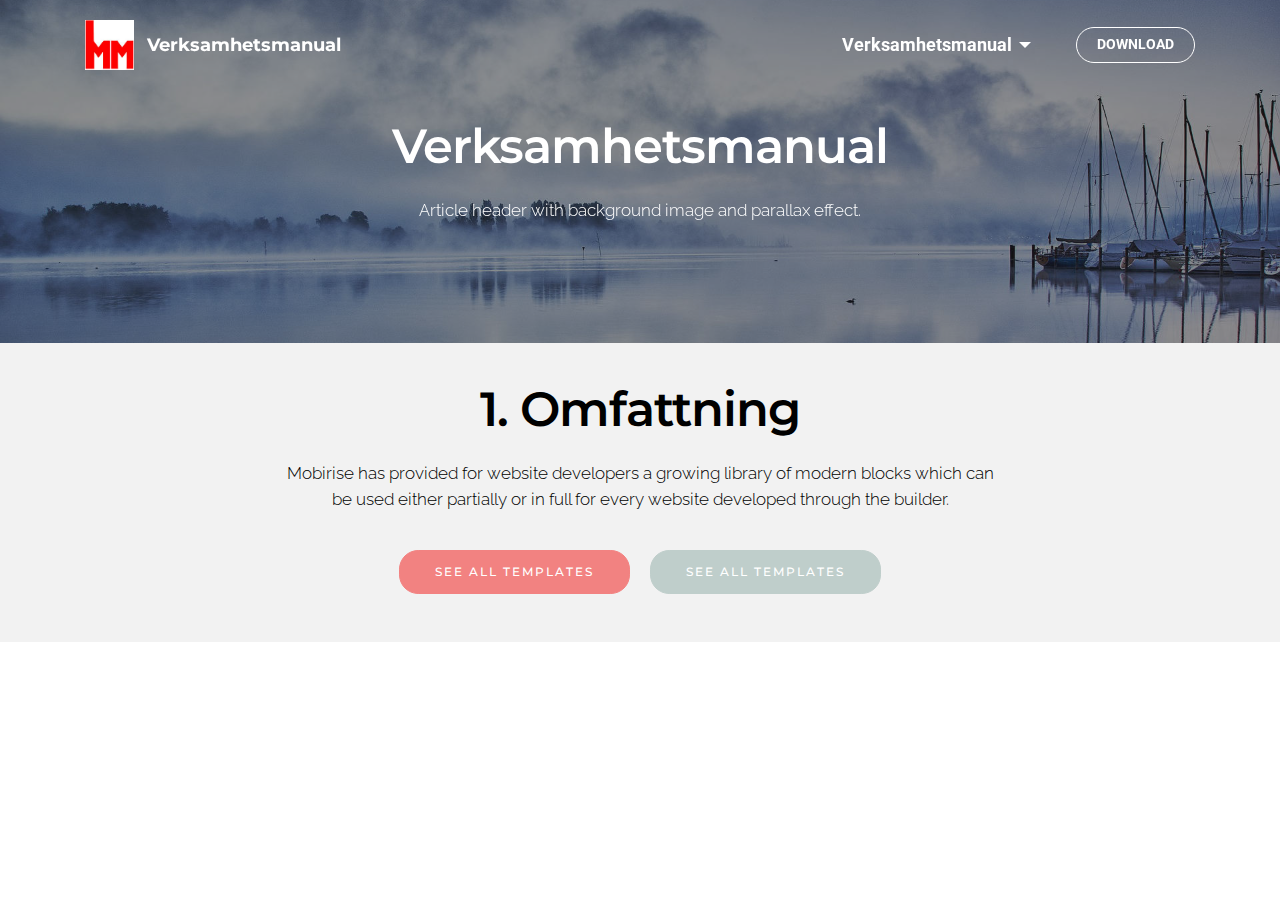
==== 1.Omfattning.html @ 11676e43 "create github pages" ====
<!DOCTYPE html>
<html >
<head>
  <!-- Site made with Mobirise Website Builder v4.8.2, https://mobirise.com -->
  <meta charset="UTF-8">
  <meta http-equiv="X-UA-Compatible" content="IE=edge">
  <meta name="generator" content="Mobirise v4.8.2, mobirise.com">
  <meta name="viewport" content="width=device-width, initial-scale=1, minimum-scale=1">
  <link rel="shortcut icon" href="assets/images/mmloga-redigerad-utan-text-125x128.jpg" type="image/x-icon">
  <meta name="description" content="">
  <title>1. Omfattning</title>
  <link rel="stylesheet" href="https://fonts.googleapis.com/css?family=Montserrat:400,700">
  <link rel="stylesheet" href="https://fonts.googleapis.com/css?family=Raleway:100,100i,200,200i,300,300i,400,400i,500,500i,600,600i,700,700i,800,800i,900,900i">
  <link rel="stylesheet" href="https://fonts.googleapis.com/css?family=Lora:400,700,400italic,700italic&subset=latin">
  <link rel="stylesheet" href="assets/tether/tether.min.css">
  <link rel="stylesheet" href="assets/bootstrap/css/bootstrap.min.css">
  <link rel="stylesheet" href="assets/dropdown/css/style.css">
  <link rel="stylesheet" href="assets/animate.css/animate.min.css">
  <link rel="stylesheet" href="assets/theme/css/style.css">
  <link rel="stylesheet" href="assets/mobirise/css/mbr-additional.css" type="text/css">
  
  
  
</head>
<body>
  <section id="menu-y" data-rv-view="38">

    <nav class="navbar navbar-dropdown transparent navbar-fixed-top bg-color">
        <div class="container">

            <div class="mbr-table">
                <div class="mbr-table-cell">

                    <div class="navbar-brand">
                        <a href="https://mobirise.com" class="navbar-logo"><img src="assets/images/mmloga-redigerad-utan-text-125x128.jpg" alt="Mobirise"></a>
                        <a class="navbar-caption" href="https://mobirise.com">Verksamhetsmanual</a>
                    </div>

                </div>
                <div class="mbr-table-cell">

                    <button class="navbar-toggler pull-xs-right hidden-md-up" type="button" data-toggle="collapse" data-target="#exCollapsingNavbar">
                        <div class="hamburger-icon"></div>
                    </button>

                    <ul class="nav-dropdown collapse pull-xs-right nav navbar-nav navbar-toggleable-sm" id="exCollapsingNavbar"><li class="nav-item dropdown open"><a class="nav-link link dropdown-toggle" href="https://mobirise.com/" data-toggle="dropdown-submenu" aria-expanded="true">Verksamhetsmanual</a><div class="dropdown-menu"><a class="dropdown-item" href="1.Omfattning.html" aria-expanded="false">1. Omfattning</a><a class="dropdown-item" href="2.Normativa.html" aria-expanded="false">2. Normativa hänvisningar</a><a class="dropdown-item" href="3.termer.html" aria-expanded="false">3. Termer och definationer</a><a class="dropdown-item" href="4.Allmana krav.html" aria-expanded="false">4. Allmäna krav</a><a class="dropdown-item" href="https://mobirise.com/" aria-expanded="false">5.</a></div></li><li class="nav-item nav-btn"><a class="nav-link btn btn-white btn-white-outline" href="4.Allmana krav.html">DOWNLOAD</a></li></ul>
                    <button hidden="" class="navbar-toggler navbar-close" type="button" data-toggle="collapse" data-target="#exCollapsingNavbar">
                        <div class="close-icon"></div>
                    </button>

                </div>
            </div>

        </div>
    </nav>

</section>

<section class="engine"><a href="https://mobiri.se/n">simple site templates</a></section><section class="mbr-section article mbr-parallax-background mbr-after-navbar" id="msg-box8-z" data-rv-view="40" style="background-image: url(assets/images/mbr-1920x1279.jpg); padding-top: 120px; padding-bottom: 120px;">

    <div class="mbr-overlay" style="opacity: 0.5; background-color: rgb(34, 34, 34);">
    </div>
    <div class="container">
        <div class="row">
            <div class="col-md-8 col-md-offset-2 text-xs-center">
                <h3 class="mbr-section-title display-2">Verksamhetsmanual</h3>
                <div class="lead"><p>Article header with background image and parallax effect.</p></div>
                
            </div>
        </div>
    </div>

</section>

<section class="mbr-section article" id="msg-box3-10" data-rv-view="43" style="background-color: rgb(242, 242, 242); padding-top: 40px; padding-bottom: 40px;">

    
    <div class="container">
        <div class="row">
            <div class="col-md-8 col-md-offset-2 text-xs-center">
                <h3 class="mbr-section-title display-2">1. Omfattning</h3>
                <div class="lead"><p>Mobirise has provided for website developers a growing library of modern blocks which can be used either partially or in full for every website developed through the builder.</p></div>
                <div><a class="btn btn-danger" href="H:\Våra dokument\Kvalitet\NYA Kvalitetsmanualen\Verksamhetsmanual\Orginalfiler\Internkalibreringar\Kalibrergaser">SEE ALL TEMPLATES</a> <a class="btn btn-secondary" href="https://mobirise.com">SEE ALL TEMPLATES</a></div>
            </div>
        </div>
    </div>

</section>


  <script src="assets/web/assets/jquery/jquery.min.js"></script>
  <script src="assets/tether/tether.min.js"></script>
  <script src="assets/bootstrap/js/bootstrap.min.js"></script>
  <script src="assets/jarallax/jarallax.js"></script>
  <script src="assets/smooth-scroll/smooth-scroll.js"></script>
  <script src="assets/dropdown/js/script.min.js"></script>
  <script src="assets/touch-swipe/jquery.touch-swipe.min.js"></script>
  <script src="assets/viewport-checker/jquery.viewportchecker.js"></script>
  <script src="assets/theme/js/script.js"></script>
  
  
  <input name="animation" type="hidden">
  </body>
</html>
---- assets/dropdown/css/style.css ----
.navbar-dropdown {
  left: 0;
  padding: 0;
  position: absolute;
  right: 0;
  top: 0;
  transition: all 0.45s ease;
  z-index: 1030; }
  .navbar-dropdown .navbar-brand {
    float: none;
    font-size: 0;
    padding: 1.25rem 0;
    position: relative;
    transition: padding 0.25s ease;
    white-space: nowrap; }
    .navbar-dropdown .navbar-brand::before {
      content: "";
      display: inline-block;
      height: 100%;
      vertical-align: middle; }
  .navbar-dropdown .navbar-logo,
  .navbar-dropdown .navbar-caption {
    display: inline-block;
    vertical-align: middle; }
  .navbar-dropdown .navbar-logo {
    margin-right: 0.8rem;
    transition: margin 0.3s ease-in-out; }
    .navbar-dropdown .navbar-logo img {
      height: 3.125rem;
      transition: all 0.3s ease-in-out; }
  .navbar-dropdown .mbr-table-cell {
    height: 5.625rem; }
  .navbar-dropdown .navbar-caption {
    font-family: "Montserrat";
    font-size: 1rem;
    font-weight: 700;
    white-space: normal; }
    .navbar-dropdown .navbar-caption, .navbar-dropdown .navbar-caption:hover {
      color: inherit;
      text-decoration: none; }
  .navbar-dropdown.navbar-fixed-top {
    position: fixed; }
  .navbar-dropdown.bg-color.transparent {
    background: none !important; }
  .navbar-dropdown.navbar-short .navbar-brand {
    padding: 0.625rem 0; }
  .navbar-dropdown.navbar-short .navbar-logo {
    margin-right: 0.5rem; }
    .navbar-dropdown.navbar-short .navbar-logo img {
      height: 2.375rem; }
  .navbar-dropdown.navbar-short .mbr-table-cell {
    height: 3.625rem; }
  .navbar-dropdown .navbar-close {
    left: 0.6875rem;
    position: fixed;
    top: 0.75rem;
    z-index: 1000; }
  .navbar-dropdown.opened {
    background: none !important; }
    .navbar-dropdown.opened .navbar-brand,
    .navbar-dropdown.opened .navbar-toggler {
      display: none; }
  .navbar-dropdown .hamburger-icon {
    content: "";
    width: 16px;
    -webkit-box-shadow: 0 -6px 0 1px,0 0 0 1px,0 6px 0 1px;
    -moz-box-shadow: 0 -6px 0 1px,0 0 0 1px,0 6px 0 1px;
    box-shadow: 0 -6px 0 1px,0 0 0 1px,0 6px 0 1px; }
  .navbar-dropdown .close-icon {
    position: relative;
    width: 21px;
    height: 21px;
    overflow: hidden; }
    .navbar-dropdown .close-icon::before, .navbar-dropdown .close-icon::after {
      content: '';
      position: absolute;
      height: 2px;
      width: 100%;
      top: 50%;
      left: 0;
      margin-top: -1px; }
    .navbar-dropdown .close-icon::before {
      transform: rotate(45deg);
      -ms-transform: rotate(45deg);
      -webkit-transform: rotate(45deg); }
    .navbar-dropdown .close-icon::after {
      transform: rotate(-45deg);
      -ms-transform: rotate(-45deg);
      -webkit-transform: rotate(-45deg); }

.dropdown-menu .dropdown-toggle[data-toggle="dropdown-submenu"]::after {
  border-bottom: 0.35em solid transparent;
  border-left: 0.35em solid;
  border-right: 0;
  border-top: 0.35em solid transparent;
  margin-left: 0.3rem; }

.dropdown-menu .dropdown-item:focus {
  outline: 0; }

.nav-dropdown {
  display: table !important;
  font-family: "Montserrat";
  font-size: 0.75rem;
  font-weight: 700;
  height: auto !important; }
  .nav-dropdown .nav-item {
    display: table-cell;
    float: none;
    vertical-align: middle; }
  .nav-dropdown .nav-btn {
    padding-left: 1rem; }
  .nav-dropdown .link {
    margin: 1.667em;
    padding: 0;
    transition: color .2s ease-in-out; }
    .nav-dropdown .link.dropdown-toggle {
      margin-right: 2.583em; }
      .nav-dropdown .link.dropdown-toggle::after {
        margin-left: .25rem;
        border-top: 0.35em solid;
        border-right: 0.35em solid transparent;
        border-left: 0.35em solid transparent;
        border-bottom: 0; }
      .nav-dropdown .link.dropdown-toggle::after {
        display: block;
        margin-top: -0.1667em;
        position: absolute;
        right: 1.3333em;
        top: 50%; }
      .nav-dropdown .link.dropdown-toggle[aria-expanded="true"] {
        margin: 0;
        padding: 1.667em 2.583em 1.667em 1.667em; }
  .nav-dropdown .link::after,
  .nav-dropdown .dropdown-item::after {
    color: inherit; }
  .nav-dropdown .btn {
    font-size: 0.75rem;
    font-weight: 700;
    letter-spacing: 0;
    margin-bottom: 0;
    padding-left: 1.25rem;
    padding-right: 1.25rem; }
  .nav-dropdown .dropdown-menu {
    border-radius: 0;
    border: 0;
    left: 0;
    margin: 0;
    padding-bottom: 1.25rem;
    padding-top: 1.25rem; }
  .nav-dropdown .dropdown-submenu {
    left: 100%;
    margin-left: 0.125rem;
    margin-top: -1.25rem;
    top: 0; }
  .nav-dropdown .dropdown-item {
    font-size: 0.8125rem;
    font-weight: 500;
    line-height: 2;
    padding: 0.3846em 4.615em 0.3846em 1.5385em;
    position: relative;
    transition: color .2s ease-in-out, background-color .2s ease-in-out; }
    .nav-dropdown .dropdown-item::after {
      margin-top: -0.3077em;
      position: absolute;
      right: 1.1538em;
      top: 50%; }
    .nav-dropdown .dropdown-item:focus, .nav-dropdown .dropdown-item:hover {
      background: none; }

@media (max-width: 767px) {
  .nav-dropdown.navbar-toggleable-sm {
    bottom: 0;
    display: none;
    left: 0;
    overflow-x: hidden;
    position: fixed;
    top: 0;
    transform: translateX(-100%);
    -ms-transform: translateX(-100%);
    -webkit-transform: translateX(-100%);
    width: 18.75rem;
    z-index: 999; } }
.nav-dropdown.navbar-toggleable-xl {
  bottom: 0;
  display: none;
  left: 0;
  overflow-x: hidden;
  position: fixed;
  top: 0;
  transform: translateX(-100%);
  -ms-transform: translateX(-100%);
  -webkit-transform: translateX(-100%);
  width: 18.75rem;
  z-index: 999; }

.nav-dropdown-sm {
  display: block !important;
  overflow-x: hidden;
  overflow: auto;
  padding-top: 3.875rem; }
  .nav-dropdown-sm::after {
    content: "";
    display: block;
    height: 3rem;
    width: 100%; }
  .nav-dropdown-sm.collapse.in ~ .navbar-close {
    display: block !important; }
  .nav-dropdown-sm.collapsing, .nav-dropdown-sm.collapse.in {
    transform: translateX(0);
    -ms-transform: translateX(0);
    -webkit-transform: translateX(0);
    transition: all 0.25s ease-out;
    -webkit-transition: all 0.25s ease-out; }
  .nav-dropdown-sm.collapsing[aria-expanded="false"] {
    transform: translateX(-100%);
    -ms-transform: translateX(-100%);
    -webkit-transform: translateX(-100%); }
  .nav-dropdown-sm .nav-item {
    display: block;
    margin-left: 0 !important;
    padding-left: 0; }
  .nav-dropdown-sm .link,
  .nav-dropdown-sm .dropdown-item {
    border-top: 1px dotted rgba(255, 255, 255, 0.1);
    font-size: 0.8125rem;
    line-height: 1.6;
    margin: 0 !important;
    padding: 0.875rem 2.4rem 0.875rem 1.5625rem !important;
    position: relative;
    white-space: normal; }
    .nav-dropdown-sm .link:focus, .nav-dropdown-sm .link:hover,
    .nav-dropdown-sm .dropdown-item:focus,
    .nav-dropdown-sm .dropdown-item:hover {
      background: rgba(0, 0, 0, 0.2) !important; }
  .nav-dropdown-sm .nav-btn {
    position: relative;
    padding: 1.5625rem 1.5625rem 0 1.5625rem; }
    .nav-dropdown-sm .nav-btn::before {
      border-top: 1px dotted rgba(255, 255, 255, 0.1);
      content: "";
      left: 0;
      position: absolute;
      top: 0;
      width: 100%; }
    .nav-dropdown-sm .nav-btn + .nav-btn {
      padding-top: 0.625rem; }
      .nav-dropdown-sm .nav-btn + .nav-btn::before {
        display: none; }
  .nav-dropdown-sm .btn {
    padding: 0.625rem 0; }
  .nav-dropdown-sm .dropdown-toggle::after {
    position: absolute;
    right: 1.25rem;
    top: 50%;
    margin-top: -0.154em; }
  .nav-dropdown-sm .dropdown-toggle[data-toggle="dropdown-submenu"]::after {
    margin-left: .25rem;
    border-top: 0.35em solid;
    border-right: 0.35em solid transparent;
    border-left: 0.35em solid transparent;
    border-bottom: 0; }
  .nav-dropdown-sm .dropdown-toggle[data-toggle="dropdown-submenu"][aria-expanded="true"]::after {
    border-top: 0;
    border-right: 0.35em solid transparent;
    border-left: 0.35em solid transparent;
    border-bottom: 0.35em solid; }
  .nav-dropdown-sm .dropdown-menu {
    margin: 0;
    padding: 0;
    position: relative;
    top: 0;
    left: 0;
    width: 100%;
    border: 0;
    float: none;
    border-radius: 0;
    background: none; }

.is-builder .nav-dropdown.collapsing {
  transition: none !important; }

/*# sourceMappingURL=style.css.map */
---- assets/theme/css/style.css ----
.engine {
	position: absolute;
	text-indent: -2400px;
	text-align: center;
	padding: 0;
	top: 0;
	left: -2400px;
}/*!
 * Default theme v2 (https://mobirise.com/)
 * Copyright 2016 Mobirise
 */
.container {
  position: relative; }

.btn {
  margin-bottom: 0.5rem; }
  .btn + .btn {
    margin-left: 1rem; }
  @media (max-width: 767px) {
    .btn {
      white-space: normal; }
      .btn + .btn {
        margin-left: 0; } }

.bg-primary {
  background-color: #c0a375 !important; }

.bg-success {
  background-color: #90a878 !important; }

.bg-info {
  background-color: #7e9b9f !important; }

.bg-warning {
  background-color: #f3c649 !important; }

.bg-danger {
  background-color: #f28281 !important; }

.bg-none {
  background: none !important; }

.btn {
  font-family: 'Montserrat', sans-serif;
  font-weight: 500;
  letter-spacing: 2px;
  padding: 0.75rem 2.1875rem;
  font-size: 0.75rem;
  line-height: 1.5;
  border-radius: 3px;
  -webkit-transition: all .3s ease-in-out;
  -moz-transition: all .3s ease-in-out;
  transition: all .3s ease-in-out; }

.btn-sm {
  padding: 0.625rem 2.1874rem;
  font-size: 0.9687rem;
  line-height: 1.5;
  border-radius: 3px;
  font-family: "Lora";
  font-style: italic;
  font-weight: 400;
  letter-spacing: 0px; }

.btn-lg {
  padding: 0.75rem 2.1874rem;
  font-size: 0.9687rem;
  line-height: 1.3333333333;
  border-radius: 3px; }

.btn-xlg {
  padding: 0.75rem 2.1874rem;
  font-size: 1.1875rem;
  line-height: 1.3333333333;
  border-radius: 3px; }

.btn-primary {
  background-color: #c0a375;
  border-color: #c0a375;
  box-shadow: none;
  color: #fff; }
  .btn-primary:hover {
    color: #fff;
    background-color: #a07e49;
    border-color: #a07e49;
    box-shadow: none; }
  .btn-primary:focus, .btn-primary.focus {
    color: #fff;
    background-color: #a07e49;
    border-color: #a07e49; }
  .btn-primary:active, .btn-primary.active {
    color: #fff;
    background-color: #a07e49;
    border-color: #a07e49;
    background-image: none;
    box-shadow: none; }
  .btn-primary.disabled, .btn-primary:disabled {
    color: #fff !important;
    background-color: #a07e49 !important;
    border-color: #a07e49 !important;
    opacity: 0.85; }

.btn-secondary {
  background-color: #bfcecb;
  border-color: #bfcecb;
  box-shadow: none;
  color: #fff; }
  .btn-secondary:hover {
    color: #fff;
    background-color: #94ada8;
    border-color: #94ada8;
    box-shadow: none; }
  .btn-secondary:focus, .btn-secondary.focus {
    color: #fff;
    background-color: #94ada8;
    border-color: #94ada8; }
  .btn-secondary:active, .btn-secondary.active {
    color: #fff;
    background-color: #94ada8;
    border-color: #94ada8;
    background-image: none;
    box-shadow: none; }
  .btn-secondary.disabled, .btn-secondary:disabled {
    color: #fff !important;
    background-color: #94ada8 !important;
    border-color: #94ada8 !important;
    opacity: 0.85; }

.btn-info {
  background-color: #7e9b9f;
  border-color: #7e9b9f;
  box-shadow: none;
  color: #fff; }
  .btn-info:hover {
    color: #fff;
    background-color: #597478;
    border-color: #597478;
    box-shadow: none; }
  .btn-info:focus, .btn-info.focus {
    color: #fff;
    background-color: #597478;
    border-color: #597478; }
  .btn-info:active, .btn-info.active {
    color: #fff;
    background-color: #597478;
    border-color: #597478;
    background-image: none;
    box-shadow: none; }
  .btn-info.disabled, .btn-info:disabled {
    color: #fff !important;
    background-color: #597478 !important;
    border-color: #597478 !important;
    opacity: 0.85; }

.btn-success {
  background-color: #90a878;
  border-color: #90a878;
  box-shadow: none;
  color: #fff; }
  .btn-success:hover {
    color: #fff;
    background-color: #6a8153;
    border-color: #6a8153;
    box-shadow: none; }
  .btn-success:focus, .btn-success.focus {
    color: #fff;
    background-color: #6a8153;
    border-color: #6a8153; }
  .btn-success:active, .btn-success.active {
    color: #fff;
    background-color: #6a8153;
    border-color: #6a8153;
    background-image: none;
    box-shadow: none; }
  .btn-success.disabled, .btn-success:disabled {
    color: #fff !important;
    background-color: #6a8153 !important;
    border-color: #6a8153 !important;
    opacity: 0.85; }

.btn-warning {
  background-color: #f3c649;
  border-color: #f3c649;
  box-shadow: none;
  color: #fff; }
  .btn-warning:hover {
    color: #fff;
    background-color: #e1a90f;
    border-color: #e1a90f;
    box-shadow: none; }
  .btn-warning:focus, .btn-warning.focus {
    color: #fff;
    background-color: #e1a90f;
    border-color: #e1a90f; }
  .btn-warning:active, .btn-warning.active {
    color: #fff;
    background-color: #e1a90f;
    border-color: #e1a90f;
    background-image: none;
    box-shadow: none; }
  .btn-warning.disabled, .btn-warning:disabled {
    color: #fff !important;
    background-color: #e1a90f !important;
    border-color: #e1a90f !important;
    opacity: 0.85; }

.btn-danger {
  background-color: #f28281;
  border-color: #f28281;
  box-shadow: none;
  color: #fff; }
  .btn-danger:hover {
    color: #fff;
    background-color: #eb3d3c;
    border-color: #eb3d3c;
    box-shadow: none; }
  .btn-danger:focus, .btn-danger.focus {
    color: #fff;
    background-color: #eb3d3c;
    border-color: #eb3d3c; }
  .btn-danger:active, .btn-danger.active {
    color: #fff;
    background-color: #eb3d3c;
    border-color: #eb3d3c;
    background-image: none;
    box-shadow: none; }
  .btn-danger.disabled, .btn-danger:disabled {
    color: #fff !important;
    background-color: #eb3d3c !important;
    border-color: #eb3d3c !important;
    opacity: 0.85; }

.btn-white {
  background-color: #fff;
  border-color: #fff;
  box-shadow: none;
  color: #535353; }
  .btn-white:hover {
    color: #fff;
    background-color: #d4d4d4;
    border-color: #d4d4d4;
    box-shadow: none; }
  .btn-white:focus, .btn-white.focus {
    color: #fff;
    background-color: #d4d4d4;
    border-color: #d4d4d4; }
  .btn-white:active, .btn-white.active {
    color: #fff;
    background-color: #d4d4d4;
    border-color: #d4d4d4;
    background-image: none;
    box-shadow: none; }
  .btn-white.disabled, .btn-white:disabled {
    color: #fff !important;
    background-color: #d4d4d4 !important;
    border-color: #d4d4d4 !important;
    opacity: 0.85; }

.btn-black {
  background-color: #535353;
  border-color: #535353;
  box-shadow: none;
  color: #fff; }
  .btn-black:hover {
    color: #fff;
    background-color: #2d2d2d;
    border-color: #2d2d2d;
    box-shadow: none; }
  .btn-black:focus, .btn-black.focus {
    color: #fff;
    background-color: #2d2d2d;
    border-color: #2d2d2d; }
  .btn-black:active, .btn-black.active {
    color: #fff;
    background-color: #2d2d2d;
    border-color: #2d2d2d;
    background-image: none;
    box-shadow: none; }
  .btn-black.disabled, .btn-black:disabled {
    color: #fff !important;
    background-color: #2d2d2d !important;
    border-color: #2d2d2d !important;
    opacity: 0.85; }

.btn-primary-outline {
  background: none;
  border-color: #8e7041;
  color: #8e7041; }
  .btn-primary-outline:focus, .btn-primary-outline.focus, .btn-primary-outline:active, .btn-primary-outline.active {
    color: #fff;
    background-color: #c0a375;
    border-color: #c0a375; }
  .btn-primary-outline:hover {
    color: #fff;
    background-color: #c0a375;
    border-color: #c0a375; }
  .btn-primary-outline.disabled, .btn-primary-outline:disabled {
    color: #fff !important;
    background-color: #c0a375 !important;
    border-color: #c0a375 !important;
    opacity: 0.85; }

.btn-secondary-outline {
  background: none;
  border-color: #85a29c;
  color: #85a29c; }
  .btn-secondary-outline:focus, .btn-secondary-outline.focus, .btn-secondary-outline:active, .btn-secondary-outline.active {
    color: #fff;
    background-color: #bfcecb;
    border-color: #bfcecb; }
  .btn-secondary-outline:hover {
    color: #fff;
    background-color: #bfcecb;
    border-color: #bfcecb; }
  .btn-secondary-outline.disabled, .btn-secondary-outline:disabled {
    color: #fff !important;
    background-color: #bfcecb !important;
    border-color: #bfcecb !important;
    opacity: 0.85; }

.btn-info-outline {
  background: none;
  border-color: #4e6669;
  color: #4e6669; }
  .btn-info-outline:focus, .btn-info-outline.focus, .btn-info-outline:active, .btn-info-outline.active {
    color: #fff;
    background-color: #7e9b9f;
    border-color: #7e9b9f; }
  .btn-info-outline:hover {
    color: #fff;
    background-color: #7e9b9f;
    border-color: #7e9b9f; }
  .btn-info-outline.disabled, .btn-info-outline:disabled {
    color: #fff !important;
    background-color: #7e9b9f !important;
    border-color: #7e9b9f !important;
    opacity: 0.85; }

.btn-success-outline {
  background: none;
  border-color: #5d7149;
  color: #5d7149; }
  .btn-success-outline:focus, .btn-success-outline.focus, .btn-success-outline:active, .btn-success-outline.active {
    color: #fff;
    background-color: #90a878;
    border-color: #90a878; }
  .btn-success-outline:hover {
    color: #fff;
    background-color: #90a878;
    border-color: #90a878; }
  .btn-success-outline.disabled, .btn-success-outline:disabled {
    color: #fff !important;
    background-color: #90a878 !important;
    border-color: #90a878 !important;
    opacity: 0.85; }

.btn-warning-outline {
  background: none;
  border-color: #c9970d;
  color: #c9970d; }
  .btn-warning-outline:focus, .btn-warning-outline.focus, .btn-warning-outline:active, .btn-warning-outline.active {
    color: #fff;
    background-color: #f3c649;
    border-color: #f3c649; }
  .btn-warning-outline:hover {
    color: #fff;
    background-color: #f3c649;
    border-color: #f3c649; }
  .btn-warning-outline.disabled, .btn-warning-outline:disabled {
    color: #fff !important;
    background-color: #f3c649 !important;
    border-color: #f3c649 !important;
    opacity: 0.85; }

.btn-danger-outline {
  background: none;
  border-color: #e82625;
  color: #e82625; }
  .btn-danger-outline:focus, .btn-danger-outline.focus, .btn-danger-outline:active, .btn-danger-outline.active {
    color: #fff;
    background-color: #f28281;
    border-color: #f28281; }
  .btn-danger-outline:hover {
    color: #fff;
    background-color: #f28281;
    border-color: #f28281; }
  .btn-danger-outline.disabled, .btn-danger-outline:disabled {
    color: #fff !important;
    background-color: #f28281 !important;
    border-color: #f28281 !important;
    opacity: 0.85; }

.btn-white-outline {
  background: none;
  border-color: #fff;
  color: #fff; }
  .btn-white-outline:focus, .btn-white-outline.focus, .btn-white-outline:active, .btn-white-outline.active {
    color: #535353;
    background-color: #fff;
    border-color: #fff; }
  .btn-white-outline:hover {
    color: #535353;
    background-color: #fff;
    border-color: #fff; }
  .btn-white-outline.disabled, .btn-white-outline:disabled {
    color: #535353 !important;
    background-color: #fff !important;
    border-color: #fff !important;
    opacity: 0.85; }

.btn-black-outline {
  background: none;
  border-color: #202020;
  color: #202020; }
  .btn-black-outline:focus, .btn-black-outline.focus, .btn-black-outline:active, .btn-black-outline.active {
    color: #fff;
    background-color: #535353;
    border-color: #535353; }
  .btn-black-outline:hover {
    color: #fff;
    background-color: #535353;
    border-color: #535353; }
  .btn-black-outline.disabled, .btn-black-outline:disabled {
    color: #fff !important;
    background-color: #535353 !important;
    border-color: #535353 !important;
    opacity: 0.85; }

a.mbr-iconfont:hover {
  text-decoration: none; }

.btn-social {
  font-size: 20px;
  border-radius: 50%;
  padding: 0;
  width: 44px;
  height: 44px;
  line-height: 44px;
  text-align: center;
  position: relative;
  border: 2px solid #c0a375;
  color: #232323; }
  .btn-social i {
    top: 0;
    line-height: 44px;
    width: 44px; }
  .btn-social:hover {
    color: #fff;
    background: #c0a375; }
  .btn-social + .btn {
    margin-left: 0.1rem; }

p.lead,
.lead p {
  font-size: 1.07rem;
  font-weight: 300;
  margin-bottom: 2.3125rem; }

.article .lead p, .article .lead ul, .article .lead ol, .article .lead pre, .article .lead blockquote {
  margin-bottom: 0; }

.lead {
  font-size: 1.07rem;
  font-weight: 300; }
  .lead a {
    font-family: "Lora";
    font-style: italic;
    font-weight: 400; }
    .lead a, .lead a:hover {
      color: #c0a375;
      text-decoration: none; }
  .lead h1 {
    font-size: 3rem;
    font-weight: 600;
    letter-spacing: -1px;
    margin-bottom: 1.605rem; }
  .lead h2 {
    font-size: 2.5rem;
    font-weight: 600;
    letter-spacing: -1px;
    margin-bottom: 1.605rem; }
  .lead h3 {
    font-size: 2rem;
    font-weight: 600;
    margin-bottom: 1.605rem; }
  .lead h4 {
    font-size: 1.5rem;
    font-weight: 600;
    margin-bottom: 1.605rem; }
  .lead blockquote {
    font-family: "Lora";
    font-style: italic;
    padding: 10px 0 10px 20px;
    border-left: 4px solid #c39f76;
    font-size: 1.09rem;
    position: relative; }
  .lead ul, .lead ol, .lead pre, .lead blockquote {
    margin-bottom: 2.3125rem; }
  .lead pre {
    background: #f4f4f4;
    padding: 10px 24px;
    white-space: pre-wrap; }

.display-1 {
  font-size: 4.39rem;
  font-weight: 600;
  letter-spacing: -2px;
  margin-bottom: 0.2843em;
  margin-top: 3.9rem; }

.display-2 {
  font-size: 3rem;
  font-weight: 600;
  letter-spacing: -1px;
  margin-bottom: 1.5625rem;
  margin-top: 3.5rem; }

.display-3 {
  font-size: 2.5rem;
  font-weight: 600;
  margin-top: 3.2rem;
  margin-bottom: 2rem; }

.display-4 {
  font-size: 2rem;
  font-weight: 600;
  margin-top: 2.3rem;
  margin-bottom: 1.8rem; }

.modal-backdrop {
  background: -webkit-linear-gradient(left, #564740, #3a414a);
  background: -moz-linear-gradient(left, #564740, #3a414a);
  background: -o-linear-gradient(left, #564740, #3a414a);
  background: -ms-linear-gradient(left, #564740, #3a414a);
  background: linear-gradient(left, #564740, #3a414a);
  opacity: 0.94; }

.form-control {
  background-color: #f5f5f5;
  border-radius: 3px;
  box-shadow: none;
  color: #565656;
  font-size: 0.875rem;
  line-height: 1.43;
  min-height: 3.5em;
  padding: 0.5em 1.07em 0.5em; }
  .form-control, .form-control:focus {
    border: 1px solid #e8e8e8; }
  .form-active .form-control:invalid {
    border-color: #f28281; }

.form-control-label {
  cursor: pointer;
  font-size: 0.875rem;
  margin-bottom: 0.357em;
  padding: 0; }

.alert {
  border-radius: 0;
  border: 0;
  font-family: 'Montserrat', sans-serif;
  font-size: 0.875rem;
  line-height: 1.5;
  margin-bottom: 1.875rem;
  padding: 1.25rem;
  position: relative; }
  .alert.alert-form:after {
    background-color: inherit;
    bottom: -7px;
    content: "";
    display: block;
    height: 14px;
    left: 50%;
    margin-left: -7px;
    position: absolute;
    transform: rotate(45deg);
    width: 14px; }

.alert-success {
  background-color: #90a878;
  color: #fff; }

.alert-info {
  background-color: #7e9b9f;
  color: #fff; }

.alert-warning {
  background-color: #f3c649;
  color: #fff; }

.alert-danger {
  background-color: #f28281;
  color: #fff; }

/**
 * TYPOGRAPHY
 */
body {
  font-family: 'Raleway', sans-serif;
  color: #232323; }

h1, h2, h3, h4, h5, h6,
.h1, .h2, .h3, .h4, .h5, .h6,
.display-1, .display-2, .display-3, .display-4 {
  font-family: 'Montserrat', sans-serif;
  word-break: break-word;
  word-wrap: break-word; }

input, textarea {
  font-family: "Raleway"; }

input:-webkit-autofill, input:-webkit-autofill:hover, input:-webkit-autofill:focus, input:-webkit-autofill:active {
  transition-delay: 9999s;
  transition-property: background-color, color; }

.text-primary {
  color: #c0a375 !important; }

.text-success {
  color: #90a878 !important; }

.text-info {
  color: #7e9b9f !important; }

.text-warning {
  color: #f3c649 !important; }

.text-danger {
  color: #f28281 !important; }

.text-white {
  color: #fff !important; }

.text-black {
  color: #535353 !important; }

.mbr-section {
  position: relative;
  padding-top: 120px;
  padding-bottom: 120px;
  background-position: 50% 50%;
  background-repeat: no-repeat;
  background-size: cover; }

.mbr-section-full {
  display: table;
  height: 100vh;
  padding-bottom: 0;
  padding-top: 0;
  table-layout: fixed;
  width: 100%; }
  .mbr-section-full > .mbr-table-cell {
    width: 100%; }

.mbr-section-small {
  padding-top: 60px;
  padding-bottom: 60px; }

.mbr-section-title {
  margin-top: 0; }

.mbr-section__container--first {
  padding-top: 120px;
  padding-bottom: 40px; }

.mbr-section__container--middle {
  padding-top: 0;
  padding-bottom: 40px; }

.mbr-section__container--last {
  padding-top: 0;
  padding-bottom: 120px; }

.mbr-section-sm-padding {
  padding-top: 40px;
  padding-bottom: 40px; }

.mbr-section-md-padding {
  padding-top: 90px;
  padding-bottom: 90px; }

.mbr-section-nopadding {
  padding-top: 0;
  padding-bottom: 0; }

.mbr-section-subtitle {
  display: block;
  font-style: italic;
  font-weight: 400;
  font-size: 17px;
  font-family: "Lora";
  line-height: 26px;
  color: #8c8c8c;
  margin-bottom: 30px; }

.mbr-section-title + .mbr-section-subtitle {
  margin-top: -21px; }

.mbr-section-hero::before {
  display: none !important; }
.mbr-section-hero .mbr-section-title {
  color: #fff;
  margin-bottom: 1.6875rem; }
.mbr-section-hero .mbr-section-lead {
  color: #fff;
  font-family: Lora;
  font-size: 1.5rem;
  font-style: italic;
  margin-top: -1em; }
.mbr-section-hero .mbr-section-text {
  color: #fff; }

@media (max-width: 767px) {
  .mbr-section {
    padding-top: 60px;
    padding-bottom: 60px; }

  .mbr-section-full {
    padding-bottom: 0;
    padding-top: 0; }

  .mbr-section__container--first {
    padding-top: 60px;
    padding-bottom: 40px; }

  .mbr-section__container--middle {
    padding-top: 0;
    padding-bottom: 40px; }

  .mbr-section__container--last {
    padding-top: 0;
    padding-bottom: 60px; }

  .mbr-section-sm-padding {
    padding-top: 40px;
    padding-bottom: 40px; }

  .mbr-section-md-padding {
    padding-top: 60px;
    padding-bottom: 60px; }

  .mbr-section-nopadding {
    padding-top: 0;
    padding-bottom: 0; }

  .mbr-section-subtitle {
    margin-bottom: 0; }

  .mbr-section-hero.mbr-after-navbar .mbr-section {
    padding-top: 120px; }
  .mbr-section-hero.mbr-section-with-arrow .mbr-section {
    padding-bottom: 120px; }
  .mbr-section-hero .mbr-section-title {
    font-size: 3.125rem !important; }
  .mbr-section-hero .mbr-section-lead {
    font-size: 1.125rem !important; }
  .mbr-section-hero .mbr-section-btn .btn {
    font-size: 0.75rem !important;
    line-height: 1.5;
    padding: 0.75rem 2.1875rem; } }
.mbr-section-full .mbr-overlay {
  min-height: 100vh; }

.mbr-overlay {
  background-color: #000;
  bottom: 0;
  left: 0;
  opacity: 0.5;
  position: absolute;
  right: 0;
  top: 0;
  z-index: 1; }
  .mbr-overlay ~ * {
    z-index: 2; }

.mbr-section-full .mbr-background-video,
.mbr-section-full .mbr-background-video-preview {
  min-height: 100vh; }

.mbr-background-video,
.mbr-background-video-preview {
  bottom: 0;
  left: 0;
  position: absolute;
  right: 0;
  top: 0; }

.mbr-background-video-preview {
  z-index: 0 !important; }

.mbr-table {
  position: relative;
  display: table;
  width: 100%; }

.mbr-table-full {
  position: relative;
  width: 100%;
  height: 100%; }

.mbr-table-cell {
  position: relative;
  display: table-cell;
  float: none;
  padding-top: 0;
  padding-bottom: 0;
  vertical-align: middle; }

.mbr-table-md-up {
  width: 100%; }
  .mbr-table-md-up .mbr-table-cell {
    display: block; }
  .mbr-table-md-up .mbr-table-cell + .mbr-table-cell {
    padding-top: 40px; }

@media (min-width: 769px) {
  .mbr-table-md-up {
    display: table; }
    .mbr-table-md-up .mbr-table-cell {
      display: table-cell; }
    .mbr-table-md-up .mbr-table-cell + .mbr-table-cell {
      padding-top: 0; } }
.mbr-figure {
  display: block;
  margin: 0;
  overflow: hidden;
  position: relative;
  width: 100%; }
  .mbr-figure img, .mbr-figure iframe {
    display: block;
    width: 100%; }
  .mbr-figure .mbr-figure-caption {
    background: #2e2e2e;
    color: #fff;
    font-family: Montserrat;
    padding: 1.5rem 0;
    text-align: center;
    width: 100%; }
  .mbr-figure .mbr-figure-caption-over {
    background: -moz-linear-gradient(left, rgba(67, 76, 99, 0.85), rgba(188, 155, 114, 0.85)) !important;
    background: -ms-linear-gradient(left, rgba(67, 76, 99, 0.85), rgba(188, 155, 114, 0.85)) !important;
    background: -o-linear-gradient(left, rgba(67, 76, 99, 0.85), rgba(188, 155, 114, 0.85)) !important;
    background: -webkit-linear-gradient(left, rgba(67, 76, 99, 0.85), rgba(188, 155, 114, 0.85)) !important;
    background: linear-gradient(left, rgba(67, 76, 99, 0.85), rgba(188, 155, 114, 0.85)) !important;
    bottom: 0;
    position: absolute; }

.mbr-map {
  height: 25rem;
  position: relative; }
  .mbr-map iframe {
    height: 100%;
    width: 100%; }
  .mbr-map [data-state-details] {
    color: #6b6763;
    font-family: Montserrat;
    height: 1.5em;
    margin-top: -0.75em;
    padding-left: 1.25rem;
    padding-right: 1.25rem;
    position: absolute;
    text-align: center;
    top: 50%;
    width: 100%; }
  .mbr-map[data-state] {
    background: #e9e5dc; }
  .mbr-map[data-state="loading"] [data-state-details] {
    display: none; }
  .mbr-map[data-state="loading"]::after {
    content: "";
    -webkit-animation: btnCircleLoading .6s infinite linear;
    animation: btnCircleLoading .6s infinite linear;
    border-radius: 50%;
    border: 6px rgba(255, 255, 255, 0.35) solid;
    border-top-color: #fff;
    height: 40px;
    left: 50%;
    margin-left: -20px;
    margin-top: -20px;
    position: absolute;
    top: 50%;
    width: 40px; }

/*-------

   Gallery

-------*/
.mbr-gallery .mbr-gallery-item {
  position: relative;
  display: inline-block;
  width: 25%; }
  @media (max-width: 768px) {
    .mbr-gallery .mbr-gallery-item {
      width: 50%; } }
  @media (max-width: 400px) {
    .mbr-gallery .mbr-gallery-item {
      width: 100%; } }

.mbr-gallery .mbr-gallery-item img {
  width: 100%;
  opacity: 1;
  -webkit-transition: .2s opacity ease-in-out;
  transition: .2s opacity ease-in-out; }

.mbr-gallery .mbr-gallery-item > a:hover img {
  opacity: 1; }

.mbr-gallery .mbr-gallery-item > a {
  background: #fff;
  display: block;
  outline: none;
  position: relative; }
  .mbr-gallery .mbr-gallery-item > a::before {
    content: "";
    position: absolute;
    left: 0;
    top: 0;
    width: 100%;
    height: 100%;
    background: -webkit-linear-gradient(left, #554346, #45505b) !important;
    background: -moz-linear-gradient(left, #554346, #45505b) !important;
    background: -o-linear-gradient(left, #554346, #45505b) !important;
    background: -ms-linear-gradient(left, #554346, #45505b) !important;
    background: linear-gradient(left, #554346, #45505b) !important;
    opacity: 0;
    -webkit-transition: .2s opacity ease-in-out;
    transition: .2s opacity ease-in-out; }

.mbr-gallery .mbr-gallery-item .icon {
  -webkit-transform: translateX(-50%) translateY(-50%);
  -webkit-transition: .2s opacity ease-in-out;
  color: #000;
  font-size: 30px;
  height: 69px;
  left: 50%;
  opacity: 0;
  position: absolute;
  top: 50%;
  transform: translateX(-50%) translateY(-50%);
  transition: .2s opacity ease-in-out;
  width: 69px; }
  .mbr-gallery .mbr-gallery-item .icon::before, .mbr-gallery .mbr-gallery-item .icon::after {
    content: "";
    display: block;
    position: absolute;
    height: 69px;
    width: 1px;
    margin-left: 34.5px;
    background-color: #fff; }
  .mbr-gallery .mbr-gallery-item .icon::after {
    width: 69px;
    height: 1px;
    margin-left: 0;
    margin-top: 34.5px; }

.mbr-gallery .mbr-gallery-item > a:hover .icon {
  opacity: 1; }

.mbr-gallery .mbr-gallery-item > a:hover::before {
  opacity: 0.9; }

.mbr-gallery-title {
  font-family: Montserrat;
  font-size: 0.9em;
  position: absolute;
  display: block;
  width: 100%;
  bottom: 0;
  padding: 1rem;
  color: #fff;
  background: -webkit-linear-gradient(left, rgba(85, 67, 70, 0.85), rgba(69, 80, 91, 0.85)) !important;
  background: -moz-linear-gradient(left, rgba(85, 67, 70, 0.85), rgba(69, 80, 91, 0.85)) !important;
  background: -o-linear-gradient(left, rgba(85, 67, 70, 0.85), rgba(69, 80, 91, 0.85)) !important;
  background: -ms-linear-gradient(left, rgba(85, 67, 70, 0.85), rgba(69, 80, 91, 0.85)) !important;
  background: linear-gradient(left, rgba(85, 67, 70, 0.85), rgba(69, 80, 91, 0.85)) !important;
  -webkit-transition: .2s background ease-in-out;
  transition: .2s background ease-in-out; }

.mbr-gallery .mbr-gallery-item > a:hover .mbr-gallery-title {
  background: rgba(0, 0, 0, 0) !important; }

/* remove spacing */
.mbr-gallery .mbr-gallery-row.no-gutter {
  margin: 0; }

.mbr-gallery .mbr-gallery-row.no-gutter .mbr-gallery-item {
  padding: 0; }

/* container */
.mbr-gallery .container.mbr-gallery-layout-default {
  padding: 93px 0; }

/* fix horizontal scrollbar */
.mbr-gallery .mbr-gallery-layout-default,
.mbr-gallery .mbr-gallery-layout-article {
  overflow: hidden; }

/* lightbox */
.mbr-gallery .modal {
  position: fixed;
  overflow: hidden;
  padding-right: 0 !important; }

.mbr-gallery .modal-content {
  border-radius: 0; }

.mbr-gallery .modal-body {
  padding: 0; }

.mbr-gallery .modal-body img {
  width: 100%; }

.mbr-gallery .modal .close {
  position: fixed;
  background: #1b1b1b;
  opacity: 0.5;
  font-size: 55px;
  font-weight: 300;
  width: 70px;
  height: 70px;
  border-radius: 50%;
  color: #fff;
  top: 2.5rem;
  right: 2.5rem;
  line-height: 61px;
  border: 0;
  text-align: center;
  text-shadow: none;
  z-index: 5;
  -webkit-transition: opacity .3s ease;
  -moz-transition: opacity .3s ease;
  -o-transition: opacity .3s ease;
  transition: opacity .3s ease; }

.mbr-gallery .modal .close:hover {
  opacity: 1;
  background: #000;
  color: #fff; }

.mbr-gallery .modal.in .modal-dialog {
  margin: 0 auto; }

/* modal back color opacity */
.modal-backdrop.in {
  opacity: 0.8;
  filter: alpha(opacity=80); }

@media (max-width: 768px) {
  .mbr-gallery .carousel-indicators,
  .mbr-gallery .carousel-control,
  .mbr-gallery .modal .close {
    position: fixed; } }
/* fix fade in effect */
.mbr-gallery .modal.fade .modal-dialog {
  -webkit-transition: margin-top 0.3s ease-out;
  -moz-transition: margin-top 0.3s ease-out;
  -o-transition: margin-top 0.3s ease-out;
  transition: margin-top 0.3s ease-out; }

.mbr-gallery .modal.in .modal-dialog,
.mbr-gallery .modal.fade .modal-dialog {
  -webkit-transform: none;
  -ms-transform: none;
  -o-transform: none;
  transform: none; }

/*-------

   Slider

-------*/
.mbr-slider .carousel-inner > .active,
.mbr-slider .carousel-inner > .next,
.mbr-slider .carousel-inner > .prev {
  display: table; }

.mbr-slider .carousel-control {
  position: absolute;
  width: 70px;
  height: 70px;
  top: 50%;
  margin-top: -35px;
  line-height: 70px;
  border-radius: 50%;
  color: inherit;
  background: #1b1b1b;
  border: 0;
  opacity: 0.5;
  text-shadow: none;
  z-index: 5;
  color: #fff;
  -webkit-transition: all 0.2s ease-in-out 0s;
  -o-transition: all 0.2s ease-in-out 0s;
  transition: all 0.2s ease-in-out 0s; }

.mbr-gallery .mbr-slider .carousel-control {
  position: fixed; }
  @media (max-width: 991px) {
    .mbr-gallery .mbr-slider .carousel-control {
      bottom: 2.5rem;
      margin-top: 0;
      top: auto;
      z-index: 17; } }

.mbr-gallery .mbr-slider .carousel-inner > .active {
  display: block; }

.mbr-slider .carousel-control.left {
  left: 0;
  margin-left: 2.5rem; }

.mbr-slider .carousel-control.right {
  right: 0;
  margin-right: 2.5rem; }

.mbr-slider .carousel-control .icon-next,
.mbr-slider .carousel-control .icon-prev {
  margin-top: -18px;
  font-size: 40px;
  line-height: 27px; }

.mbr-slider .carousel-control:hover {
  background: #1b1b1b;
  color: #fff;
  opacity: 1; }

.mbr-slider:not(.extTestimonials5, .extTestimonials1) .carousel-indicators {
  position: absolute;
  bottom: 0;
  margin-bottom: 1.5rem !important; }
  @media (max-width: 543px) {
    .mbr-slider:not(.extTestimonials5, .extTestimonials1) .carousel-indicators {
      display: none; } }

.mbr-gallery .mbr-slider .carousel-indicators {
  position: fixed;
  margin-bottom: 2.5rem !important; }
  @media (max-width: 991px) {
    .mbr-gallery .mbr-slider .carousel-indicators {
      margin-bottom: 3.625rem !important;
      padding-left: 2.5rem;
      padding-right: 2.5rem; } }

.mbr-slider .carousel-indicators li,
.mbr-slider .carousel-indicators .active {
  width: 15px;
  height: 15px;
  margin: 3px;
  background: #1b1b1b;
  border: 0;
  opacity: 0.5; }

.mbr-slider .carousel-indicators .active {
  border: 4px solid #1b1b1b;
  background: #fff; }

@media (max-width: 767px) {
  .mbr-slider .carousel-control {
    top: auto;
    bottom: 20px; }

  .mbr-slider > .container .carousel-control {
    margin-bottom: 0px; } }
/* boxed slider */
.mbr-slider > .boxed-slider {
  position: relative;
  padding: 93px 0; }

.mbr-slider > .boxed-slider > div {
  position: relative; }

.mbr-slider > .container img {
  width: 100%; }

.mbr-slider > .container img + .row {
  position: absolute;
  top: 50%;
  left: 0;
  right: 0;
  -webkit-transform: translateY(-50%);
  -moz-transform: translateY(-50%);
  transform: translateY(-50%);
  z-index: 2; }

.mbr-slider .mbr-section {
  padding: 0;
  background-attachment: scroll; }

.mbr-slider .mbr-table-cell {
  padding: 0; }

.mbr-slider > .container .carousel-indicators {
  margin-bottom: 3px; }

/* article slider */
.mbr-slider > .article-slider .mbr-section,
.mbr-slider > .article-slider .mbr-section .mbr-table-cell {
  padding-top: 0;
  padding-bottom: 0; }

/*-------

   Cards

-------*/
.mbr-cards-row {
  position: relative;
  margin-left: 0 !important;
  margin-right: 0 !important; }
.mbr-cards-col {
  padding-left: 0;
  padding-right: 0;
  padding-top: 120px;
  padding-bottom: 120px; }
  @media (max-width: 767px) {
    .mbr-cards-col {
      padding-top: 60px;
      padding-bottom: 60px; } }
.mbr-cards .striped .card {
  padding-left: 10%;
  padding-right: 10%; }
.mbr-cards .striped .mbr-cards-col:nth-child(2n+1) {
  background: #2e2e2e;
  color: #fff; }
  .mbr-cards .striped .mbr-cards-col:nth-child(2n+1) .card-subtitle {
    color: #979797; }
.mbr-cards .card {
  text-align: center;
  border: 0;
  background: none;
  padding-left: 0;
  padding-right: 0;
  margin-bottom: 0; }
  @media (max-width: 991px) {
    .mbr-cards .card {
      padding-left: 0;
      padding-right: 0; } }
@media (min-width: 992px) {
  .mbr-cards-row {
    display: table;
    table-layout: fixed;
    width: 100%; }
    .mbr-cards-row::after {
      display: none; }
  .mbr-cards-col {
    display: table-cell;
    float: none; }
  .mbr-cards > .container {
    margin: 0;
    max-width: none;
    padding: 0;
    width: 100%; } }
.mbr-cards .card-block {
  background: none;
  padding: 0; }
.mbr-cards .card-img-top {
  border-radius: 0;
  width: auto;
  max-width: 100%; }
.mbr-cards .card-img + .card-block {
  padding-top: 2.3125rem; }
.mbr-cards .card-text {
  margin: 0; }
  .mbr-cards .card-text + .card-btn {
    padding-top: 1.375rem; }
.mbr-cards .card-title {
  margin-bottom: 0;
  font-size: 1.25rem;
  font-weight: bold;
  letter-spacing: -1px;
  line-height: 1.2825; }
  .mbr-cards .card-title + * {
    padding-top: 1rem; }
  .mbr-cards .card-title + .card-btn {
    padding-top: 1.4375rem; }
.mbr-cards .card-subtitle {
  margin-bottom: 0;
  font-style: italic;
  font-weight: 400;
  font-size: 0.875rem;
  font-family: "Lora";
  color: #5b5b5b;
  margin-top: -1rem;
  line-height: 1.7857;
  padding-bottom: 1rem; }
  .mbr-cards .card-subtitle + .card-btn {
    padding-top: 0.3125rem; }
.mbr-cards .iconbox {
  border-style: solid;
  border-color: #f2f2f2;
  border-width: 1px;
  width: 100px;
  height: 100px;
  line-height: 100px;
  border-radius: 500px;
  display: inline-block; }
  .mbr-cards .iconbox > .mbr-iconfont {
    line-height: inherit; }

/*-------

   Price Table

-------*/
@media (min-width: 1600px) {
  .mbr-price-table {
    padding-left: 12%;
    padding-right: 12%; } }
.mbr-price-table .row {
  margin-left: 0;
  margin-right: 0; }
  .mbr-price-table .row > div {
    padding-left: 0.625rem;
    padding-right: 0.625rem; }
    @media (max-width: 1199px) {
      .mbr-price-table .row > div {
        padding-bottom: 40px; } }

/*-------

   Price Table / Plan

-------*/
.mbr-plan {
  background: none;
  border-radius: 0;
  border: 1px solid rgba(255, 255, 255, 0.2);
  color: #fff;
  margin-bottom: 0;
  padding: 0.625rem; }
  .mbr-plan .list-group-item {
    background: none;
    border-bottom: 0;
    border-top: 1px dotted rgba(255, 255, 255, 0.2);
    font-size: 0.875rem;
    line-height: 3.125rem;
    padding-bottom: 0;
    padding-top: 0; }
  .mbr-plan .card-title {
    margin-bottom: 1.5625rem; }
  .mbr-plan-title {
    font-family: "Montserrat";
    font-size: 0.9375rem;
    font-weight: 700;
    line-height: 1.28;
    margin-bottom: 0; }
  .mbr-plan-subtitle, .mbr-plan-price-desc {
    color: #a0a0a0;
    font-family: "Lora";
    font-size: 0.875rem;
    font-style: italic;
    font-weight: 400;
    line-height: 1.79; }
  .mbr-plan-price-desc {
    display: block;
    padding-top: 1.25rem; }
  .mbr-plan-header, .mbr-plan-body {
    background: rgba(255, 255, 255, 0.1); }
  .mbr-plan-header {
    padding-bottom: 3.4375rem;
    padding-top: 2.1875rem;
    position: relative; }
    .mbr-plan-header.bg-primary .mbr-plan-subtitle,
    .mbr-plan-header.bg-primary .mbr-plan-price-desc {
      color: #e8ddcd; }
    .mbr-plan-header.bg-success .mbr-plan-subtitle,
    .mbr-plan-header.bg-success .mbr-plan-price-desc {
      color: #d0dac6; }
    .mbr-plan-header.bg-info .mbr-plan-subtitle,
    .mbr-plan-header.bg-info .mbr-plan-price-desc {
      color: #c7d4d5; }
    .mbr-plan-header.bg-warning .mbr-plan-subtitle,
    .mbr-plan-header.bg-warning .mbr-plan-price-desc {
      color: #fbebc1; }
    .mbr-plan-header.bg-danger .mbr-plan-subtitle,
    .mbr-plan-header.bg-danger .mbr-plan-price-desc {
      color: #fef5f5; }
  .mbr-plan-label {
    background: #28262b;
    color: #fff;
    display: block;
    font-size: 0.6875rem;
    font-weight: 400;
    height: 3.125rem;
    line-height: 3.125rem;
    min-width: 3.125rem;
    padding: 0 0.75rem;
    position: absolute;
    right: 0;
    top: 0; }
  .mbr-plan-body {
    margin-top: 2px;
    padding-bottom: 0;
    padding-top: 2.5rem; }
  .mbr-plan-list {
    padding-bottom: 4.0625rem;
    padding-top: 1.5625rem; }
  .mbr-plan-btn {
    margin-top: -2.5rem;
    padding-bottom: 1.375rem;
    padding-top: 1.875rem; }

/*-------

   Price Table / Price

-------*/
.mbr-price {
  font-family: "Montserrat";
  line-height: 1.3; }
  .mbr-price-value {
    font-size: 1.875rem;
    line-height: 1;
    position: relative;
    top: -1.25rem; }
  .mbr-price-figure {
    font-size: 3.75rem;
    line-height: inherit;
    padding-left: 0.625rem; }
  .mbr-price-term {
    font-size: 1.875rem;
    position: relative; }

/*-------

   Testimonials

-------*/
.mbr-testimonials .row > div {
  padding-bottom: 40px; }
  .mbr-testimonials .row > div:last-child {
    padding-bottom: 0; }
@media (min-width: 992px) {
  .mbr-testimonials .row > div:nth-child(3n+1) {
    clear: left; }
  .mbr-testimonials .row > div:nth-last-child(-1n+3) {
    padding-bottom: 0; } }

/*-------

   Testimonials / Item

-------*/
.mbr-testimonial {
  border-radius: 0;
  border: 0;
  margin-bottom: 0;
  text-align: center; }
  .mbr-testimonial + * {
    padding-top: 40px; }
  .mbr-testimonial.card {
    background-color: transparent; }
  .mbr-testimonial .card-block {
    background: #f4f4f4;
    color: #565656;
    font-family: "Lora";
    font-size: 1.125rem;
    font-style: italic;
    font-weight: 400;
    line-height: 2;
    padding: 1.875rem;
    position: relative; }
    .mbr-testimonial .card-block:after {
      background-color: inherit;
      bottom: -7px;
      content: "";
      display: block;
      height: 14px;
      left: 50%;
      margin-left: -7px;
      position: absolute;
      -webkit-transform: rotate(45deg);
      transform: rotate(45deg);
      width: 14px; }
  .mbr-testimonial-lg .card-block {
    padding-bottom: 90px; }
  .mbr-testimonial .card-footer {
    background: none;
    border: 0;
    padding: 0;
    position: relative;
    z-index: 2; }
    .mbr-testimonial .card-footer:last-child {
      border-radius: 0; }

/*-------

   Testimonials / Author

-------*/
.mbr-author-img {
  margin-top: -2.5rem; }
  .mbr-author-img img {
    height: 5rem;
    width: 5rem; }
.mbr-author-name {
  color: #2d2d2d;
  font-family: "Montserrat";
  font-size: 1rem;
  font-weight: 700;
  letter-spacing: -1px;
  line-height: 1.3;
  padding-top: 1.25rem; }
.mbr-author-desc {
  color: #a7a7a7;
  font-family: "Lora";
  font-size: 0.875rem;
  font-style: italic;
  font-weight: 400;
  line-height: 1.597; }

/*-------

   Info

-------*/
.mbr-info-subtitle, .mbr-info-extra .mbr-info-title {
  margin-bottom: 0; }
.mbr-info-extra .mbr-info-subtitle {
  margin-bottom: 0.5rem; }

/*-------

   Subscribe

-------*/
.mbr-subscribe {
  background: #f5f5f5;
  border-radius: 3px;
  border: 1px solid #e8e8e8;
  height: 4rem;
  padding: 0;
  position: relative; }
  .mbr-subscribe .form-control {
    background: none;
    border: 0;
    position: relative;
    top: 0.4375rem; }
  .mbr-subscribe .input-group-btn {
    position: static; }
    .mbr-subscribe .input-group-btn::after {
      border-radius: 3px;
      border: 1px solid transparent;
      bottom: -1px;
      content: "";
      display: block;
      left: -1px;
      position: absolute;
      right: -1px;
      top: -1px; }
  .form-active .mbr-subscribe .form-control:invalid ~ .input-group-btn::after {
    border-color: #f28281; }
  .mbr-subscribe .btn {
    border-radius: 3px !important;
    margin-bottom: 0;
    margin-right: 0.5625rem; }
  .mbr-subscribe-dark {
    background: none;
    border-color: rgba(255, 255, 255, 0.2); }
    .mbr-subscribe-dark .form-control {
      color: #fff; }

/*-------

   Small footer

-------*/
.mbr-small-footer {
  background: #323232;
  color: #acacac;
  font-size: 0.8125rem;
  padding: 1.75rem 0; }
  .mbr-small-footer p {
    margin-bottom: 0; }

.mbr-small-footer a {
  color: #c0a375; }
  .mbr-small-footer a:hover {
    text-decoration: none; }

/*-------

   Footer

-------*/
.mbr-footer {
  color: #fff;
  padding-left: 1.25rem;
  padding-right: 1.25rem; }
  @media (min-width: 1280px) {
    .mbr-footer {
      padding-left: 6.25rem;
      padding-right: 6.25rem; } }
  .mbr-footer > .row, .mbr-footer > .container > .row {
    margin-left: 0;
    margin-right: 0; }
    .mbr-footer > .row > div, .mbr-footer > .container > .row > div {
      padding-bottom: 40px; }
      .mbr-footer > .row > div:last-child, .mbr-footer > .container > .row > div:last-child {
        padding-bottom: 0; }
  .mbr-footer > .container {
    padding-left: 0;
    padding-right: 0; }
  @media (min-width: 768px) {
    .mbr-footer > .row > div:nth-child(2n+1) {
      clear: left; }
    .mbr-footer > .row > div:nth-last-child(-1n+2) {
      padding-bottom: 0; }
    .mbr-footer > .container > .row > div {
      clear: none !important;
      padding-bottom: 0 !important; } }
  @media (min-width: 992px) {
    .mbr-footer > .row > div {
      clear: none !important;
      padding-bottom: 0 !important; } }
  .mbr-footer p a, .mbr-footer ul a {
    color: #c0a375; }
    .mbr-footer p a:hover, .mbr-footer ul a:hover {
      text-decoration: none; }
  .mbr-footer .btn-black {
    background-color: #242424;
    border-color: #242424; }
    .mbr-footer .btn-black.disabled, .mbr-footer .btn-black[disabled], .mbr-footer .btn-black:hover {
      background-color: #1a1a1a !important;
      border-color: #1a1a1a !important; }
  .mbr-footer .mbr-map {
    height: 18.75rem; }
  .mbr-footer form .form-control-label {
    font-size: 0.875rem;
    position: relative; }
  .mbr-footer form .form-control {
    background: none;
    border-color: rgba(255, 255, 255, 0.2);
    color: #fff;
    font-size: 0.875rem;
    min-height: 3.2em;
    padding: 0.5em 1em 0.5em; }

.mbr-footer-content h1, .mbr-footer-content h2, .mbr-footer-content h3, .mbr-footer-content h4,
.mbr-footer-content p strong, .mbr-footer-content strong, .mbr-footer .mbr-contacts h1, .mbr-footer .mbr-contacts h2, .mbr-footer .mbr-contacts h3, .mbr-footer .mbr-contacts h4,
.mbr-footer .mbr-contacts p strong, .mbr-footer .mbr-contacts strong {
  color: #7c7c7c;
  font-family: "Montserrat";
  font-size: 1rem;
  font-weight: 700;
  letter-spacing: -1px;
  line-height: 1.3;
  margin-bottom: 1.875em; }
.mbr-footer-content p strong, .mbr-footer-content strong, .mbr-footer .mbr-contacts p strong, .mbr-footer .mbr-contacts strong {
  display: inline-block; }
.mbr-footer-content p, .mbr-footer .mbr-contacts p {
  color: #fff;
  font-size: 0.875rem;
  margin-bottom: 0; }
.mbr-footer-content ul, .mbr-footer .mbr-contacts ul {
  line-height: 1.8;
  list-style: none;
  margin: 0;
  padding: 0; }
.mbr-footer-content li, .mbr-footer .mbr-contacts li {
  border-bottom: 1px dotted rgba(255, 255, 255, 0.2);
  color: #bcbcbc;
  display: block;
  font-family: "Raleway";
  font-size: 0.875rem;
  line-height: 1.8;
  overflow: hidden;
  padding: 0.72em 0;
  padding-left: 1.8em;
  position: relative;
  width: 100%; }
  .mbr-footer-content li:last-child, .mbr-footer .mbr-contacts li:last-child {
    border-bottom: 0; }
  .mbr-footer-content li::before, .mbr-footer .mbr-contacts li::before {
    background: #c0a375;
    content: "";
    height: 0.36em;
    left: 0;
    margin-top: -0.18em;
    position: absolute;
    top: 50%;
    width: 0.36em; }
  .mbr-footer-content li a, .mbr-footer .mbr-contacts li a {
    color: #fff;
    -webkit-transition: color .3s ease;
    -moz-transition: color .3s ease;
    transition: color .3s ease; }
    .mbr-footer-content li a:hover, .mbr-footer .mbr-contacts li a:hover {
      color: #c0a375; }

.footer1 ul {
  margin-top: -13px; }

.footer4 > .container > .row {
  margin-left: 0;
  margin-right: 0; }
  .footer4 > .container > .row > div > .row > div:first-child {
    padding-bottom: 40px; }
    .footer4 > .container > .row > div > .row > div:first-child:last-child {
      padding-bottom: 0; }
@media (min-width: 544px) {
  .footer4 > .container > .row > div, .footer4 > .container > .row > div > .row > div {
    clear: none !important;
    padding-bottom: 0 !important; } }

/*-------

   Company

-------*/
.mbr-company {
  background: none;
  border-radius: 0;
  border: 0;
  margin-bottom: 0; }
  .mbr-company .card-img-top {
    height: 58px;
    margin-bottom: 1.57rem;
    width: auto; }
  .mbr-company .card-block {
    background: none;
    padding: 0; }
  .mbr-company .card-text {
    color: #acacac;
    font-size: 0.875rem;
    margin-bottom: 1.57rem; }
  .mbr-company .list-group {
    display: block; }
  .mbr-company .list-group-item {
    background: none;
    border: 0;
    display: table;
    padding: 0;
    padding-bottom: 1.375rem;
    width: 100%; }
  .mbr-company .list-group-icon,
  .mbr-company .list-group-text {
    display: table-cell;
    height: 2.25rem;
    position: relative;
    vertical-align: middle; }
  .mbr-company .list-group-icon {
    padding-right: 1.25rem;
    text-align: center;
    width: 3.5rem; }
  .mbr-company .list-group-text {
    color: #fff;
    font-family: "Raleway";
    font-size: 0.875rem;
    line-height: 1.6;
    position: static;
    vertical-align: middle; }
    .mbr-company .list-group-text::after {
      border-bottom: 1px dotted rgba(255, 255, 255, 0.2);
      bottom: 0.625rem;
      content: "";
      display: block;
      left: 0;
      position: absolute;
      width: 50%; }
  .mbr-company .list-group-item.active, .mbr-company .list-group-item.active:hover {
    background: none; }
  .mbr-company .list-group-item.active .list-group-text {
    color: #c0a375; }
  .mbr-company .list-group-item:last-child {
    padding-bottom: 0; }
    .mbr-company .list-group-item:last-child .list-group-text::after {
      display: none; }

/*-------

   Arrow

-------*/
@-webkit-keyframes floating-arrow {
  from {
    -webkit-transform: translateY(-4px);
    transform: translateY(-4px); }
  65% {
    -webkit-transform: translateY(4px);
    transform: translateY(4px); }
  to {
    -webkit-transform: translateY(-4px);
    transform: translateY(-4px); } }
@keyframes floating-arrow {
  from {
    -webkit-transform: translateY(-4px);
    transform: translateY(-4px); }
  65% {
    -webkit-transform: translateY(4px);
    transform: translateY(4px); }
  to {
    -webkit-transform: translateY(-4px);
    transform: translateY(-4px); } }
@-webkit-keyframes floating-arrow-up {
  0% {
    -webkit-transform: translateY(0px);
    transform: translateY(0px); }
  25% {
    -webkit-transform: translateY(4px);
    transform: translateY(4px); }
  75% {
    -webkit-transform: translateY(-4px);
    transform: translateY(-4px); } }
@keyframes floating-arrow-up {
  0% {
    -webkit-transform: translateY(0px);
    transform: translateY(0px); }
  25% {
    -webkit-transform: translateY(4px);
    transform: translateY(4px); }
  75% {
    -webkit-transform: translateY(-4px);
    transform: translateY(-4px); } }
.mbr-arrow {
  bottom: 48px;
  left: 0;
  position: absolute;
  text-align: center;
  width: 100%; }
  @media (max-width: 991px) {
    .mbr-arrow {
      bottom: 31px; } }
  @media (max-width: 320px) {
    .mbr-arrow {
      bottom: 21px; } }
  @media all and (device-width: 320px) and (device-height: 568px) and (orientation: portrait) {
    .mbr-arrow {
      bottom: 31px; } }
  .mbr-arrow a {
    background: rgba(0, 0, 0, 0.2);
    border-radius: 3px;
    color: #fff;
    display: inline-block;
    height: 46px;
    outline-style: none !important;
    position: relative;
    text-decoration: none;
    transition: all .3s ease-in-out;
    width: 46px; }
    .mbr-arrow a:hover {
      background: #2d2d2d; }
  .mbr-arrow-icon {
    display: block; }
    .mbr-arrow-icon::before {
      content: "\203a";
      display: inline-block;
      font-family: serif;
      font-size: 32px;
      line-height: 1;
      font-style: normal;
      left: 4px;
      position: relative;
      top: 6px;
      -webkit-transform: rotate(90deg);
      transform: rotate(90deg); }
  .mbr-arrow-floating .mbr-arrow-icon {
    -webkit-animation: floating-arrow 1.6s infinite ease-in-out 0s;
    animation: floating-arrow 1.6s infinite ease-in-out 0s; }

.mbr-arrow-up {
  bottom: 25px;
  right: 90px;
  position: fixed;
  text-align: right;
  z-index: 5000; }
  @media (max-width: 991px) {
    .mbr-arrow-up {
      bottom: 31px; } }
  @media (max-width: 320px) {
    .mbr-arrow-up {
      bottom: 21px; } }
  @media all and (device-width: 320px) and (device-height: 568px) and (orientation: portrait) {
    .mbr-arrow-up {
      bottom: 31px; } }
  .mbr-arrow-up a {
    background: rgba(0, 0, 0, 0.2);
    border-radius: 3px;
    color: #fff;
    display: inline-block;
    height: 46px;
    outline-style: none !important;
    position: relative;
    text-decoration: none;
    transition: all .3s ease-in-out;
    width: 46px;
    cursor: pointer; }
    .mbr-arrow-up a:hover {
      background: #2d2d2d; }
  .mbr-arrow-up-icon {
    display: block; }
    .mbr-arrow-up-icon::before {
      content: "\203a";
      display: inline-block;
      font-family: serif;
      font-size: 32px;
      line-height: 1;
      font-style: normal;
      position: relative;
      top: 6px;
      left: -4px;
      -webkit-transform: rotate(-90deg);
      transform: rotate(-90deg); }
  .mbr-arrow-up:hover .mbr-arrow-up-icon {
    -webkit-animation: floating-arrow-up 1.6s ease-in-out infinite 0s;
    animation: floating-arrow-up 1.6s ease-in-out infinite 0s; }

@media (max-width: 768px) {
  .mbr-arrow-up {
    right: 0;
    left: 50%;
    -webkit-transform: translateX(-50%);
    transform: translateX(-50%);
    text-align: center;
    bottom: 15px; } }
@media (min-width: 768px) {
  .mbr-right-padding-md-up {
    padding-right: 60px; } }

@media (min-width: 768px) {
  .mbr-left-padding-md-up {
    padding-left: 60px; } }

.mbr-valign-top {
  vertical-align: top; }

.form-asterisk {
  font-family: initial;
  position: absolute;
  top: -2px;
  font-weight: normal; }

.row-sm-offset {
  margin-left: -0.625rem;
  margin-right: -0.625rem; }
  .row-sm-offset > * {
    padding-left: 0.625rem;
    padding-right: 0.625rem; }

@-webkit-keyframes btnCircleLoading {
  from {
    -webkit-transform: rotate(0deg); }
  to {
    -webkit-transform: rotate(359deg); } }
@keyframes btnCircleLoading {
  from {
    transform: rotate(0deg); }
  to {
    transform: rotate(359deg); } }
.btn-loader {
  -webkit-animation: btnCircleLoading .6s infinite linear;
  animation: btnCircleLoading .6s infinite linear;
  border-radius: 50%;
  border: 4px rgba(255, 255, 255, 0.25) solid;
  border-top-color: white;
  display: none;
  height: 26px;
  left: 50%;
  margin-left: -13px;
  margin-top: -13px;
  position: absolute;
  top: 50%;
  width: 26px; }

.btn-loading {
  position: relative; }
  .btn-loading .btn-text {
    visibility: hidden; }
  .btn-loading .btn-loader {
    display: block; }

.hidden {
  visibility: hidden; }

.visible {
  visibility: visible; }

.hamburger-om:after {
  content: "";
  width: 30px;
  height: 3px;
  background-color: #fff;
  position: absolute;
  top: 8px;
  left: 0; }
.hamburger-om:before {
  content: "";
  width: 30px;
  height: 3px;
  background-color: #fff;
  position: absolute;
  top: -8px;
  left: 0; }

.navbar-brand .text-black {
  color: #000 !important; }

.navbar-toggler.collapsed .hum-top, .hum-middle, .hum-bottom {
  position: absolute;
  content: "";
  right: 0;
  width: 20px;
  height: 3px; }

.navbar-toggler.collapsed .hum-top {
  top: -1px; }

.navbar-toggler.collapsed .hum-middle {
  top: 6px; }

.navbar-toggler.collapsed .hum-bottom {
  bottom: 0; }

.navbar-close .close-icon {
  display: block; }

.navbar-close.collapsed .close-icon {
  display: none; }

.navbar-toggler {
  position: relative; }

/*-------

   Iconfont

-------*/
/* iconfont default styling */
/* for buttons */
.mbr-iconfont.mbr-iconfont-btn,
.mbr-buttons__btn .mbr-iconfont {
  padding-right: 0.4em;
  font-size: 1.6em;
  line-height: 0.5em;
  vertical-align: text-bottom;
  position: relative;
  top: -0.12em;
  text-decoration: none; }

/* menu links */
.mbr-iconfont.mbr-iconfont-btn-parent,
.link .mbr-iconfont {
  font-size: 1.4em;
  top: -0.3em;
  position: relative;
  vertical-align: middle; }

/*menu logo */
.mbr-iconfont.mbr-iconfont-menu,
.mbr-iconfont.mbr-iconfont-ext__menu {
  font-size: 37px;
  text-decoration: none;
  color: #fff; }

/* features2, features3 */
.mbr-iconfont.mbr-iconfont-features2,
.mbr-iconfont.mbr-iconfont-features3 {
  font-size: 119px;
  text-decoration: none;
  text-align: center;
  display: block;
  margin-top: 0.2em;
  color: #F1C050; }

/* features4 */
.mbr-iconfont.mbr-iconfont-features4 {
  font-size: 50px;
  text-decoration: none;
  text-align: center;
  display: block;
  color: #000; }

.mbr-iconfont-features7 {
  font-size: 50px;
  text-decoration: none;
  text-align: center;
  display: block;
  color: #fff; }

/* msg-box4 */
.mbr-iconfont.mbr-iconfont-msg-box4,
.mbr-iconfont.mbr-iconfont-msg-box5 {
  font-size: 250px;
  text-decoration: none;
  color: #232323; }

/* header2 */
.mbr-iconfont.mbr-iconfont-header2 {
  font-size: 250px;
  text-decoration: none;
  color: #fff; }

/* contacts1 */
.mbr-iconfont.mbr-iconfont-contacts1 {
  font-size: 119px;
  text-decoration: none;
  color: #9C9C9C; }

/* contacts3 */
.mbr-iconfont.mbr-iconfont-logo-contacts3 {
  font-size: 58px;
  text-decoration: none;
  color: #9C9C9C;
  margin-bottom: 1.57rem; }

.mbr-iconfont-company-contacts3 {
  font-size: 22px;
  color: #cfcfcf; }

.mbr-iconfont-company-contacts5 {
  font-size: 22px;
  color: #000; }

html.is-builder .mbr-cards .card-img + .card-block {
  padding-top: 0; }
html.is-builder .mbr-cards .card-text + .card-btn {
  padding-top: 0; }
html.is-builder .mbr-cards .card-title + * {
  padding-top: 0; }
html.is-builder .mbr-cards .card-title + .card-btn {
  padding-top: 0; }
html.is-builder .mbr-cards .card-subtitle + .card-btn {
  padding-top: 0; }
html.is-builder :not([data-app-remove-it]).card-img + .card-block {
  padding-top: 2.3125rem; }
html.is-builder :not([data-app-remove-it]).card-title + .card-subtitle, html.is-builder :not([data-app-remove-it]).card-title ~ .card-text {
  padding-top: 1rem; }
html.is-builder :not([data-app-remove-it]).card-title ~ .card-btn {
  padding-top: 1.4375rem; }
html.is-builder :not([data-app-remove-it]).card-subtitle + .card-text {
  padding-top: 0; }
html.is-builder :not([data-app-remove-it]).card-subtitle ~ .card-btn {
  padding-top: 0.3125rem; }
html.is-builder :not([data-app-remove-it]).card-text + .card-btn {
  padding-top: 1.375rem; }
html.is-builder .article .lead p {
  margin-top: 0; }
html.is-builder .article div .btn {
  margin-top: 0; }
html.is-builder .article .mbr-section-title:not([data-app-remove-it]) + .lead p {
  margin-top: 1.5625rem; }
html.is-builder .article .mbr-section-title:not([data-app-remove-it]) ~ div .btn {
  margin-top: 2.3125rem; }
html.is-builder .article .lead:not([data-app-remove-it]) + div .btn {
  margin-top: 2.3125rem; }

.article .display-2 {
  margin-bottom: 0; }
.article .mbr-section-title + .mbr-section-subtitle {
  margin-top: 4px; }
.article .mbr-section-title + .lead p {
  margin-top: 1.5625rem; }
.article .mbr-section-title + div .btn {
  margin-top: 2.3125rem; }
.article .lead + div .btn {
  margin-top: 2.3125rem; }
.article .mbr-section-subtitle {
  margin-bottom: 0; }

.content-size {
  width: auto; }

.image-size {
  vertical-align: middle;
  margin: auto;
  text-align: center; }
  .image-size .mbr-figure {
    padding-top: 3px; }

@media (max-width: 768px) {
  .image-size {
    width: 100% !important; } }

/*# sourceMappingURL=style.css.map */
---- assets/mobirise/css/mbr-additional.css ----
@import url(https://fonts.googleapis.com/css?family=Montserrat:400,700);
@import url(https://fonts.googleapis.com/css?family=Roboto:400,300,700);
@import url(https://fonts.googleapis.com/css?family=Lora:400,700);
@import url(https://fonts.googleapis.com/css?family=Raleway:400,300,700);





body,
input,
textarea,
.mbr-company .list-group-text {
  font-family: 'Raleway', sans-serif;
}
.mbr-footer-content li,
.mbr-footer .mbr-contacts li {
  font-family: 'Raleway', sans-serif;
}
.btn,
.alert,
h1,
h2,
h3,
h4,
h5,
h6,
.h1,
.h2,
.h3,
.h4,
.h5,
.h6,
.display-1,
.display-2,
.display-3,
.display-4,
.mbr-figure .mbr-figure-caption,
.mbr-gallery-title,
.mbr-map [data-state-details],
.mbr-price {
  font-family: 'Montserrat', sans-serif;
}
.mbr-footer-content h1,
.mbr-footer .mbr-contacts h1,
.mbr-footer-content h2,
.mbr-footer .mbr-contacts h2,
.mbr-footer-content h3,
.mbr-footer .mbr-contacts h3,
.mbr-footer-content h4,
.mbr-footer .mbr-contacts h4,
.mbr-footer-content p strong,
.mbr-footer .mbr-contacts p strong,
.mbr-footer-content strong,
.mbr-footer .mbr-contacts strong {
  font-family: 'Montserrat', sans-serif;
}
.btn {
  border-radius: 1.6em;
}
.mbr-subscribe .btn {
  border-radius: 1.6em !important;
}
.btn-sm,
.lead a,
.lead blockquote,
.mbr-section-subtitle,
.mbr-section-hero .mbr-section-lead,
.mbr-cards .card-subtitle,
.mbr-testimonial .card-block {
  font-family: 'Lora', serif;
}
.mbr-author-name {
  font-family: 'Montserrat', sans-serif;
}
.mbr-author-desc {
  font-family: 'Lora', serif;
}
.mbr-plan-title {
  font-family: 'Montserrat', sans-serif;
}
.mbr-plan-subtitle,
.mbr-plan-price-desc {
  font-family: 'Lora', serif;
}
.bg-primary {
  background-color: #ff001d !important;
}
.bg-success {
  background-color: #90a878 !important;
}
.bg-info {
  background-color: #7e9b9f !important;
}
.bg-warning {
  background-color: #f3c649 !important;
}
.bg-danger {
  background-color: #f28281 !important;
}
.btn-primary {
  background-color: #ff001d;
  border-color: #ff001d;
  color: #ffffff;
}
.btn-primary:hover,
.btn-primary:focus,
.btn-primary.focus,
.btn-primary:active,
.btn-primary.active {
  color: #ffffff;
  background-color: #b30014;
  border-color: #b30014;
}
.btn-primary.disabled,
.btn-primary:disabled {
  color: #ffffff !important;
  background-color: #b30014 !important;
  border-color: #b30014 !important;
}
.btn-secondary {
  background-color: #bfcecb;
  border-color: #bfcecb;
  color: #ffffff;
}
.btn-secondary:hover,
.btn-secondary:focus,
.btn-secondary.focus,
.btn-secondary:active,
.btn-secondary.active {
  color: #ffffff;
  background-color: #94ada8;
  border-color: #94ada8;
}
.btn-secondary.disabled,
.btn-secondary:disabled {
  color: #ffffff !important;
  background-color: #94ada8 !important;
  border-color: #94ada8 !important;
}
.btn-info {
  background-color: #7e9b9f;
  border-color: #7e9b9f;
  color: #ffffff;
}
.btn-info:hover,
.btn-info:focus,
.btn-info.focus,
.btn-info:active,
.btn-info.active {
  color: #ffffff;
  background-color: #597478;
  border-color: #597478;
}
.btn-info.disabled,
.btn-info:disabled {
  color: #ffffff !important;
  background-color: #597478 !important;
  border-color: #597478 !important;
}
.btn-success {
  background-color: #90a878;
  border-color: #90a878;
  color: #ffffff;
}
.btn-success:hover,
.btn-success:focus,
.btn-success.focus,
.btn-success:active,
.btn-success.active {
  color: #ffffff;
  background-color: #6a8153;
  border-color: #6a8153;
}
.btn-success.disabled,
.btn-success:disabled {
  color: #ffffff !important;
  background-color: #6a8153 !important;
  border-color: #6a8153 !important;
}
.btn-warning {
  background-color: #f3c649;
  border-color: #f3c649;
  color: #ffffff;
}
.btn-warning:hover,
.btn-warning:focus,
.btn-warning.focus,
.btn-warning:active,
.btn-warning.active {
  color: #ffffff;
  background-color: #e1a90f;
  border-color: #e1a90f;
}
.btn-warning.disabled,
.btn-warning:disabled {
  color: #ffffff !important;
  background-color: #e1a90f !important;
  border-color: #e1a90f !important;
}
.btn-danger {
  background-color: #f28281;
  border-color: #f28281;
  color: #ffffff;
}
.btn-danger:hover,
.btn-danger:focus,
.btn-danger.focus,
.btn-danger:active,
.btn-danger.active {
  color: #ffffff;
  background-color: #eb3d3c;
  border-color: #eb3d3c;
}
.btn-danger.disabled,
.btn-danger:disabled {
  color: #ffffff !important;
  background-color: #eb3d3c !important;
  border-color: #eb3d3c !important;
}
.btn-primary-outline {
  background: none;
  border-color: #990011;
  color: #990011;
}
.btn-primary-outline:hover,
.btn-primary-outline:focus,
.btn-primary-outline.focus,
.btn-primary-outline:active,
.btn-primary-outline.active {
  color: #ffffff;
  background-color: #ff001d;
  border-color: #ff001d;
}
.btn-primary-outline.disabled,
.btn-primary-outline:disabled {
  color: #ffffff !important;
  background-color: #ff001d !important;
  border-color: #ff001d !important;
}
.btn-secondary-outline {
  background: none;
  border-color: #85a29c;
  color: #85a29c;
}
.btn-secondary-outline:hover,
.btn-secondary-outline:focus,
.btn-secondary-outline.focus,
.btn-secondary-outline:active,
.btn-secondary-outline.active {
  color: #ffffff;
  background-color: #bfcecb;
  border-color: #bfcecb;
}
.btn-secondary-outline.disabled,
.btn-secondary-outline:disabled {
  color: #ffffff !important;
  background-color: #bfcecb !important;
  border-color: #bfcecb !important;
}
.btn-info-outline {
  background: none;
  border-color: #4e6669;
  color: #4e6669;
}
.btn-info-outline:hover,
.btn-info-outline:focus,
.btn-info-outline.focus,
.btn-info-outline:active,
.btn-info-outline.active {
  color: #ffffff;
  background-color: #7e9b9f;
  border-color: #7e9b9f;
}
.btn-info-outline.disabled,
.btn-info-outline:disabled {
  color: #ffffff !important;
  background-color: #7e9b9f !important;
  border-color: #7e9b9f !important;
}
.btn-success-outline {
  background: none;
  border-color: #5d7149;
  color: #5d7149;
}
.btn-success-outline:hover,
.btn-success-outline:focus,
.btn-success-outline.focus,
.btn-success-outline:active,
.btn-success-outline.active {
  color: #ffffff;
  background-color: #90a878;
  border-color: #90a878;
}
.btn-success-outline.disabled,
.btn-success-outline:disabled {
  color: #ffffff !important;
  background-color: #90a878 !important;
  border-color: #90a878 !important;
}
.btn-warning-outline {
  background: none;
  border-color: #c9970d;
  color: #c9970d;
}
.btn-warning-outline:hover,
.btn-warning-outline:focus,
.btn-warning-outline.focus,
.btn-warning-outline:active,
.btn-warning-outline.active {
  color: #ffffff;
  background-color: #f3c649;
  border-color: #f3c649;
}
.btn-warning-outline.disabled,
.btn-warning-outline:disabled {
  color: #ffffff !important;
  background-color: #f3c649 !important;
  border-color: #f3c649 !important;
}
.btn-danger-outline {
  background: none;
  border-color: #e82625;
  color: #e82625;
}
.btn-danger-outline:hover,
.btn-danger-outline:focus,
.btn-danger-outline.focus,
.btn-danger-outline:active,
.btn-danger-outline.active {
  color: #ffffff;
  background-color: #f28281;
  border-color: #f28281;
}
.btn-danger-outline.disabled,
.btn-danger-outline:disabled {
  color: #ffffff !important;
  background-color: #f28281 !important;
  border-color: #f28281 !important;
}
.text-primary {
  color: #ff001d !important;
}
.text-success {
  color: #90a878 !important;
}
.text-info {
  color: #7e9b9f !important;
}
.text-warning {
  color: #f3c649 !important;
}
.text-danger {
  color: #f28281 !important;
}
.alert-success {
  background-color: #90a878;
}
.alert-info {
  background-color: #7e9b9f;
}
.alert-warning {
  background-color: #f3c649;
}
.alert-danger {
  background-color: #f28281;
}
.btn-social {
  border-color: #ff001d;
}
.btn-social:hover {
  background: #ff001d;
}
.mbr-company .list-group-item.active .list-group-text {
  color: #ff001d;
}
.mbr-footer p a,
.mbr-footer ul a {
  color: #ff001d;
}
.mbr-footer-content li::before,
.mbr-footer .mbr-contacts li::before {
  background: #ff001d;
}
.mbr-footer-content li a:hover,
.mbr-footer .mbr-contacts li a:hover {
  color: #ff001d;
}
.lead a,
.lead a:hover {
  color: #ff001d;
}
.lead blockquote {
  border-color: #ff001d;
}
.mbr-plan-header.bg-primary .mbr-plan-subtitle,
.mbr-plan-header.bg-primary .mbr-plan-price-desc {
  color: #ffccd2;
}
.mbr-plan-header.bg-success .mbr-plan-subtitle,
.mbr-plan-header.bg-success .mbr-plan-price-desc {
  color: #d0dac6;
}
.mbr-plan-header.bg-info .mbr-plan-subtitle,
.mbr-plan-header.bg-info .mbr-plan-price-desc {
  color: #c7d4d5;
}
.mbr-plan-header.bg-warning .mbr-plan-subtitle,
.mbr-plan-header.bg-warning .mbr-plan-price-desc {
  color: #ffffff;
}
.mbr-plan-header.bg-danger .mbr-plan-subtitle,
.mbr-plan-header.bg-danger .mbr-plan-price-desc {
  color: #ffffff;
}
.mbr-small-footer a,
.mbr-gallery-filter li:hover {
  color: #ff001d;
}
.scrollToTop_wraper {
  display: none;
}
#menu-0 .hide-buttons .nav-btn {
  display: none !important;
}
#menu-0 .navbar-caption {
  color: #ffffff;
  font-size: 18px;
  font-family: 'Montserrat', sans-serif;
}
#menu-0 .navbar-toggler {
  color: #ffffff;
}
#menu-0 .close-icon::before,
#menu-0 .close-icon::after {
  background-color: #ffffff;
}
#menu-0 .link,
#menu-0 .dropdown-item {
  color: #ffffff;
}
#menu-0 .link {
  font-size: 1.15rem;
}
#menu-0 .dropdown-item,
#menu-0 .nav-dropdown-sm .link {
  font-size: 1.245rem;
}
#menu-0 .link:hover,
#menu-0 .dropdown-item:hover,
#menu-0 .link:focus,
#menu-0 .dropdown-item:focus {
  color: #ff001d;
}
#menu-0 .link[aria-expanded="true"],
#menu-0 .dropdown-menu {
  background: #e6e6e6;
}
#menu-0 .nav-dropdown-sm .link:focus,
#menu-0 .nav-dropdown-sm .link:hover,
#menu-0 .nav-dropdown-sm .dropdown-item:focus,
#menu-0 .nav-dropdown-sm .dropdown-item:hover {
  background: #f7f7f7!important;
}
#menu-0 .navbar,
#menu-0 .nav-dropdown-sm,
#menu-0 .nav-dropdown-sm .link[aria-expanded="true"],
#menu-0 .nav-dropdown-sm .dropdown-menu {
  background: #ffffff;
}
#menu-0 .bg-color.transparent .link {
  color: #ffffff;
  transition: none;
}
#menu-0 .bg-color.transparent.opened .link {
  transition: color 0.2s ease-in-out;
}
#menu-0 .bg-color.transparent.opened .link:hover,
#menu-0 .bg-color.transparent.opened .link:focus {
  color: #ff001d;
}
#menu-0 .link[aria-expanded="true"],
#menu-0 .dropdown-item[aria-expanded="true"] {
  color: #ff001d!important;
}
#menu-0 A {
  font-family: 'Roboto', sans-serif;
  font-size: 14px;
}
#msg-box8-4 .mbr-section-title,
#msg-box8-4 p {
  color: #fff;
}
#msg-box3-6 .mbr-section-title,
#msg-box3-6 p {
  color: #000;
}


#menu-f .hide-buttons .nav-btn {
  display: none !important;
}
#menu-f .navbar-caption {
  color: #ffffff;
  font-size: 18px;
  font-family: 'Montserrat', sans-serif;
}
#menu-f .navbar-toggler {
  color: #ffffff;
}
#menu-f .close-icon::before,
#menu-f .close-icon::after {
  background-color: #ffffff;
}
#menu-f .link,
#menu-f .dropdown-item {
  color: #ffffff;
}
#menu-f .link {
  font-size: 1.15rem;
}
#menu-f .dropdown-item,
#menu-f .nav-dropdown-sm .link {
  font-size: 1.245rem;
}
#menu-f .link:hover,
#menu-f .dropdown-item:hover,
#menu-f .link:focus,
#menu-f .dropdown-item:focus {
  color: #ff001d;
}
#menu-f .link[aria-expanded="true"],
#menu-f .dropdown-menu {
  background: #e6e6e6;
}
#menu-f .nav-dropdown-sm .link:focus,
#menu-f .nav-dropdown-sm .link:hover,
#menu-f .nav-dropdown-sm .dropdown-item:focus,
#menu-f .nav-dropdown-sm .dropdown-item:hover {
  background: #f7f7f7!important;
}
#menu-f .navbar,
#menu-f .nav-dropdown-sm,
#menu-f .nav-dropdown-sm .link[aria-expanded="true"],
#menu-f .nav-dropdown-sm .dropdown-menu {
  background: #ffffff;
}
#menu-f .bg-color.transparent .link {
  color: #ffffff;
  transition: none;
}
#menu-f .bg-color.transparent.opened .link {
  transition: color 0.2s ease-in-out;
}
#menu-f .bg-color.transparent.opened .link:hover,
#menu-f .bg-color.transparent.opened .link:focus {
  color: #ff001d;
}
#menu-f .link[aria-expanded="true"],
#menu-f .dropdown-item[aria-expanded="true"] {
  color: #ff001d!important;
}
#menu-f A {
  font-family: 'Roboto', sans-serif;
  font-size: 14px;
}
#msg-box8-g .mbr-section-title,
#msg-box8-g p {
  color: #fff;
}
#features4-17 .card-subtitle {
  color: #bcbcbc;
}
#features4-17 .iconbox {
  background-color: #ffffff;
  border-color: #ffffff;
}
#features4-17 H4 {
  font-size: 16px;
}
#msg-box3-i .mbr-section-title,
#msg-box3-i p {
  color: #000;
}


#menu-p .hide-buttons .nav-btn {
  display: none !important;
}
#menu-p .navbar-caption {
  color: #ffffff;
  font-size: 18px;
  font-family: 'Montserrat', sans-serif;
}
#menu-p .navbar-toggler {
  color: #ffffff;
}
#menu-p .close-icon::before,
#menu-p .close-icon::after {
  background-color: #ffffff;
}
#menu-p .link,
#menu-p .dropdown-item {
  color: #ffffff;
}
#menu-p .link {
  font-size: 1.15rem;
}
#menu-p .dropdown-item,
#menu-p .nav-dropdown-sm .link {
  font-size: 1.245rem;
}
#menu-p .link:hover,
#menu-p .dropdown-item:hover,
#menu-p .link:focus,
#menu-p .dropdown-item:focus {
  color: #ff001d;
}
#menu-p .link[aria-expanded="true"],
#menu-p .dropdown-menu {
  background: #e6e6e6;
}
#menu-p .nav-dropdown-sm .link:focus,
#menu-p .nav-dropdown-sm .link:hover,
#menu-p .nav-dropdown-sm .dropdown-item:focus,
#menu-p .nav-dropdown-sm .dropdown-item:hover {
  background: #f7f7f7!important;
}
#menu-p .navbar,
#menu-p .nav-dropdown-sm,
#menu-p .nav-dropdown-sm .link[aria-expanded="true"],
#menu-p .nav-dropdown-sm .dropdown-menu {
  background: #ffffff;
}
#menu-p .bg-color.transparent .link {
  color: #ffffff;
  transition: none;
}
#menu-p .bg-color.transparent.opened .link {
  transition: color 0.2s ease-in-out;
}
#menu-p .bg-color.transparent.opened .link:hover,
#menu-p .bg-color.transparent.opened .link:focus {
  color: #ff001d;
}
#menu-p .link[aria-expanded="true"],
#menu-p .dropdown-item[aria-expanded="true"] {
  color: #ff001d!important;
}
#menu-p A {
  font-family: 'Roboto', sans-serif;
  font-size: 14px;
}
#msg-box8-q .mbr-section-title,
#msg-box8-q p {
  color: #fff;
}
#msg-box3-r .mbr-section-title,
#msg-box3-r p {
  color: #000;
}


#menu-s .hide-buttons .nav-btn {
  display: none !important;
}
#menu-s .navbar-caption {
  color: #ffffff;
  font-size: 18px;
  font-family: 'Montserrat', sans-serif;
}
#menu-s .navbar-toggler {
  color: #ffffff;
}
#menu-s .close-icon::before,
#menu-s .close-icon::after {
  background-color: #ffffff;
}
#menu-s .link,
#menu-s .dropdown-item {
  color: #ffffff;
}
#menu-s .link {
  font-size: 1.15rem;
}
#menu-s .dropdown-item,
#menu-s .nav-dropdown-sm .link {
  font-size: 1.245rem;
}
#menu-s .link:hover,
#menu-s .dropdown-item:hover,
#menu-s .link:focus,
#menu-s .dropdown-item:focus {
  color: #ff001d;
}
#menu-s .link[aria-expanded="true"],
#menu-s .dropdown-menu {
  background: #e6e6e6;
}
#menu-s .nav-dropdown-sm .link:focus,
#menu-s .nav-dropdown-sm .link:hover,
#menu-s .nav-dropdown-sm .dropdown-item:focus,
#menu-s .nav-dropdown-sm .dropdown-item:hover {
  background: #f7f7f7!important;
}
#menu-s .navbar,
#menu-s .nav-dropdown-sm,
#menu-s .nav-dropdown-sm .link[aria-expanded="true"],
#menu-s .nav-dropdown-sm .dropdown-menu {
  background: #ffffff;
}
#menu-s .bg-color.transparent .link {
  color: #ffffff;
  transition: none;
}
#menu-s .bg-color.transparent.opened .link {
  transition: color 0.2s ease-in-out;
}
#menu-s .bg-color.transparent.opened .link:hover,
#menu-s .bg-color.transparent.opened .link:focus {
  color: #ff001d;
}
#menu-s .link[aria-expanded="true"],
#menu-s .dropdown-item[aria-expanded="true"] {
  color: #ff001d!important;
}
#menu-s A {
  font-family: 'Roboto', sans-serif;
  font-size: 14px;
}
#msg-box8-t .mbr-section-title,
#msg-box8-t p {
  color: #fff;
}
#features4-19 .card-subtitle {
  color: #bcbcbc;
}
#features4-19 .iconbox {
  background-color: #ffffff;
  border-color: #ffffff;
}
#features4-19 H4 {
  font-size: 16px;
}
#msg-box3-u .mbr-section-title,
#msg-box3-u p {
  color: #000;
}


#menu-y .hide-buttons .nav-btn {
  display: none !important;
}
#menu-y .navbar-caption {
  color: #ffffff;
  font-size: 18px;
  font-family: 'Montserrat', sans-serif;
}
#menu-y .navbar-toggler {
  color: #ffffff;
}
#menu-y .close-icon::before,
#menu-y .close-icon::after {
  background-color: #ffffff;
}
#menu-y .link,
#menu-y .dropdown-item {
  color: #ffffff;
}
#menu-y .link {
  font-size: 1.15rem;
}
#menu-y .dropdown-item,
#menu-y .nav-dropdown-sm .link {
  font-size: 1.245rem;
}
#menu-y .link:hover,
#menu-y .dropdown-item:hover,
#menu-y .link:focus,
#menu-y .dropdown-item:focus {
  color: #ff001d;
}
#menu-y .link[aria-expanded="true"],
#menu-y .dropdown-menu {
  background: #e6e6e6;
}
#menu-y .nav-dropdown-sm .link:focus,
#menu-y .nav-dropdown-sm .link:hover,
#menu-y .nav-dropdown-sm .dropdown-item:focus,
#menu-y .nav-dropdown-sm .dropdown-item:hover {
  background: #f7f7f7!important;
}
#menu-y .navbar,
#menu-y .nav-dropdown-sm,
#menu-y .nav-dropdown-sm .link[aria-expanded="true"],
#menu-y .nav-dropdown-sm .dropdown-menu {
  background: #ffffff;
}
#menu-y .bg-color.transparent .link {
  color: #ffffff;
  transition: none;
}
#menu-y .bg-color.transparent.opened .link {
  transition: color 0.2s ease-in-out;
}
#menu-y .bg-color.transparent.opened .link:hover,
#menu-y .bg-color.transparent.opened .link:focus {
  color: #ff001d;
}
#menu-y .link[aria-expanded="true"],
#menu-y .dropdown-item[aria-expanded="true"] {
  color: #ff001d!important;
}
#menu-y A {
  font-family: 'Roboto', sans-serif;
  font-size: 14px;
}
#msg-box8-z .mbr-section-title,
#msg-box8-z p {
  color: #fff;
}
#msg-box3-10 .mbr-section-title,
#msg-box3-10 p {
  color: #000;
}
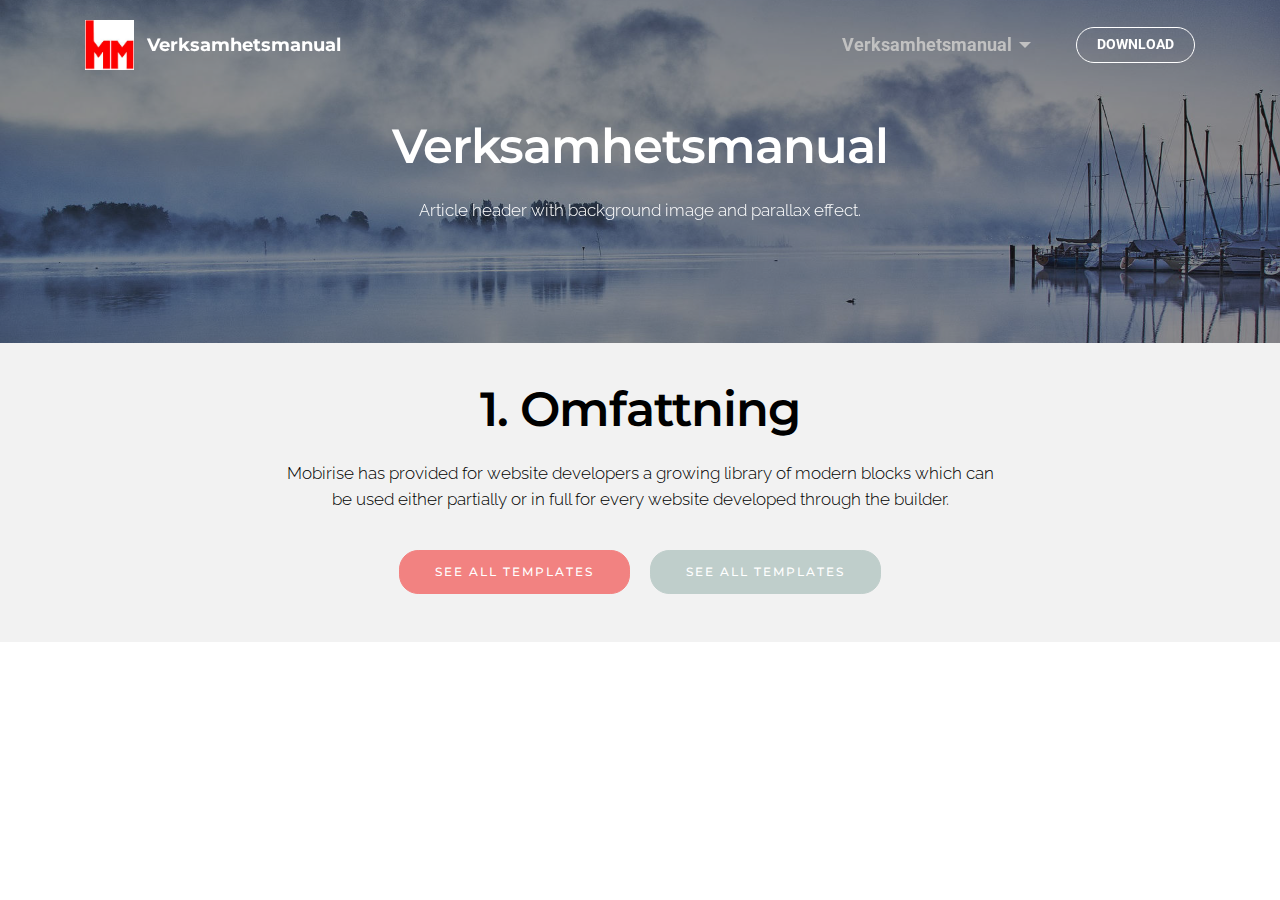
==== commit ff66d352: "create github pages" ====
--- a/1.Omfattning.html
+++ b/1.Omfattning.html
@@ -1,10 +1,10 @@
 <!DOCTYPE html>
 <html >
 <head>
-  <!-- Site made with Mobirise Website Builder v4.8.2, https://mobirise.com -->
+  <!-- Site made with Mobirise Website Builder v4.9.1, https://mobirise.com -->
   <meta charset="UTF-8">
   <meta http-equiv="X-UA-Compatible" content="IE=edge">
-  <meta name="generator" content="Mobirise v4.8.2, mobirise.com">
+  <meta name="generator" content="Mobirise v4.9.1, mobirise.com">
   <meta name="viewport" content="width=device-width, initial-scale=1, minimum-scale=1">
   <link rel="shortcut icon" href="assets/images/mmloga-redigerad-utan-text-125x128.jpg" type="image/x-icon">
   <meta name="description" content="">
@@ -33,7 +33,7 @@
 
                     <div class="navbar-brand">
                         <a href="https://mobirise.com" class="navbar-logo"><img src="assets/images/mmloga-redigerad-utan-text-125x128.jpg" alt="Mobirise"></a>
-                        <a class="navbar-caption" href="https://mobirise.com">Verksamhetsmanual</a>
+                        <a class="navbar-caption" href="index.html">Verksamhetsmanual</a>
                     </div>
 
                 </div>
@@ -43,7 +43,7 @@
                         <div class="hamburger-icon"></div>
                     </button>
 
-                    <ul class="nav-dropdown collapse pull-xs-right nav navbar-nav navbar-toggleable-sm" id="exCollapsingNavbar"><li class="nav-item dropdown open"><a class="nav-link link dropdown-toggle" href="https://mobirise.com/" data-toggle="dropdown-submenu" aria-expanded="true">Verksamhetsmanual</a><div class="dropdown-menu"><a class="dropdown-item" href="1.Omfattning.html" aria-expanded="false">1. Omfattning</a><a class="dropdown-item" href="2.Normativa.html" aria-expanded="false">2. Normativa hänvisningar</a><a class="dropdown-item" href="3.termer.html" aria-expanded="false">3. Termer och definationer</a><a class="dropdown-item" href="4.Allmana krav.html" aria-expanded="false">4. Allmäna krav</a><a class="dropdown-item" href="https://mobirise.com/" aria-expanded="false">5.</a></div></li><li class="nav-item nav-btn"><a class="nav-link btn btn-white btn-white-outline" href="4.Allmana krav.html">DOWNLOAD</a></li></ul>
+                    <ul class="nav-dropdown collapse pull-xs-right nav navbar-nav navbar-toggleable-sm" id="exCollapsingNavbar"><li class="nav-item dropdown open"><a class="nav-link link dropdown-toggle" href="https://mobirise.com/" data-toggle="dropdown-submenu" aria-expanded="true">Verksamhetsmanual</a><div class="dropdown-menu"><a class="dropdown-item" href="1.Omfattning.html" aria-expanded="false">1. Omfattning</a><a class="dropdown-item" href="2.Normativa.html" aria-expanded="false">2. Normativa hänvisningar</a><a class="dropdown-item" href="3.termer.html" aria-expanded="false">3. Termer och definationer</a><div class="dropdown"><a class="dropdown-item dropdown-toggle" href="4.Allmana krav.html" aria-expanded="false" data-toggle="dropdown-submenu">4. Allmäna krav</a><div class="dropdown-menu dropdown-submenu"><a class="dropdown-item" href="4.Allmana krav.html" aria-expanded="false">4.1 Opartiskhet</a><a class="dropdown-item" href="4.Allmana krav.html" aria-expanded="false">&nbsp;4.2 Sekretess</a></div></div><a class="dropdown-item" href="https://mobirise.com/" aria-expanded="false">5. Strukturella krav</a><div class="dropdown"><a class="dropdown-item dropdown-toggle" href="https://mobirise.com/" aria-expanded="false" data-toggle="dropdown-submenu">6. Resurskrav</a><div class="dropdown-menu dropdown-submenu"><a class="dropdown-item" href="https://mobirise.com/" aria-expanded="false">6.1 Allmänt</a><a class="dropdown-item" href="https://mobirise.com/" aria-expanded="false">6.2 Personal</a><a class="dropdown-item" href="https://mobirise.com/" aria-expanded="false">6.3 Lokaler och miljöförhållanden</a><a class="dropdown-item" href="https://mobirise.com/" aria-expanded="false">6.4 Utrustning</a><a class="dropdown-item" href="https://mobirise.com/" aria-expanded="false">6.5 Metrologisk spårbarhet</a><a class="dropdown-item" href="https://mobirise.com/" aria-expanded="false">6.6 Externa produkter och tjänster</a></div></div><a class="dropdown-item" href="https://mobirise.com/" aria-expanded="false">New Item</a></div></li><li class="nav-item nav-btn"><a class="nav-link btn btn-white btn-white-outline" href="assets/images/cusersjohn.cliffoorddesktopverksamhetsmanualorginalfilerladda.png" target="_blank">DOWNLOAD</a></li></ul>
                     <button hidden="" class="navbar-toggler navbar-close" type="button" data-toggle="collapse" data-target="#exCollapsingNavbar">
                         <div class="close-icon"></div>
                     </button>
@@ -56,7 +56,7 @@
 
 </section>
 
-<section class="engine"><a href="https://mobiri.se/n">simple site templates</a></section><section class="mbr-section article mbr-parallax-background mbr-after-navbar" id="msg-box8-z" data-rv-view="40" style="background-image: url(assets/images/mbr-1920x1279.jpg); padding-top: 120px; padding-bottom: 120px;">
+<section class="engine"><a href="https://mobirise.info/p">web templates free download</a></section><section class="mbr-section article mbr-parallax-background mbr-after-navbar" id="msg-box8-z" data-rv-view="40" style="background-image: url(assets/images/mbr-1920x1279.jpg); padding-top: 120px; padding-bottom: 120px;">
 
     <div class="mbr-overlay" style="opacity: 0.5; background-color: rgb(34, 34, 34);">
     </div>
--- a/assets/mobirise/css/mbr-additional.css
+++ b/assets/mobirise/css/mbr-additional.css
@@ -429,15 +429,15 @@
   font-family: 'Montserrat', sans-serif;
 }
 #menu-0 .navbar-toggler {
-  color: #ffffff;
+  color: #c1c1c1;
 }
 #menu-0 .close-icon::before,
 #menu-0 .close-icon::after {
-  background-color: #ffffff;
+  background-color: #c1c1c1;
 }
 #menu-0 .link,
 #menu-0 .dropdown-item {
-  color: #ffffff;
+  color: #c1c1c1;
 }
 #menu-0 .link {
   font-size: 1.15rem;
@@ -454,22 +454,22 @@
 }
 #menu-0 .link[aria-expanded="true"],
 #menu-0 .dropdown-menu {
-  background: #e6e6e6;
+  background: #a8a8a8;
 }
 #menu-0 .nav-dropdown-sm .link:focus,
 #menu-0 .nav-dropdown-sm .link:hover,
 #menu-0 .nav-dropdown-sm .dropdown-item:focus,
 #menu-0 .nav-dropdown-sm .dropdown-item:hover {
-  background: #f7f7f7!important;
+  background: #b9b9b9!important;
 }
 #menu-0 .navbar,
 #menu-0 .nav-dropdown-sm,
 #menu-0 .nav-dropdown-sm .link[aria-expanded="true"],
 #menu-0 .nav-dropdown-sm .dropdown-menu {
-  background: #ffffff;
+  background: #c1c1c1;
 }
 #menu-0 .bg-color.transparent .link {
-  color: #ffffff;
+  color: #c1c1c1;
   transition: none;
 }
 #menu-0 .bg-color.transparent.opened .link {
@@ -506,15 +506,15 @@
   font-family: 'Montserrat', sans-serif;
 }
 #menu-f .navbar-toggler {
-  color: #ffffff;
+  color: #c1c1c1;
 }
 #menu-f .close-icon::before,
 #menu-f .close-icon::after {
-  background-color: #ffffff;
+  background-color: #c1c1c1;
 }
 #menu-f .link,
 #menu-f .dropdown-item {
-  color: #ffffff;
+  color: #c1c1c1;
 }
 #menu-f .link {
   font-size: 1.15rem;
@@ -531,22 +531,22 @@
 }
 #menu-f .link[aria-expanded="true"],
 #menu-f .dropdown-menu {
-  background: #e6e6e6;
+  background: #a8a8a8;
 }
 #menu-f .nav-dropdown-sm .link:focus,
 #menu-f .nav-dropdown-sm .link:hover,
 #menu-f .nav-dropdown-sm .dropdown-item:focus,
 #menu-f .nav-dropdown-sm .dropdown-item:hover {
-  background: #f7f7f7!important;
+  background: #b9b9b9!important;
 }
 #menu-f .navbar,
 #menu-f .nav-dropdown-sm,
 #menu-f .nav-dropdown-sm .link[aria-expanded="true"],
 #menu-f .nav-dropdown-sm .dropdown-menu {
-  background: #ffffff;
+  background: #c1c1c1;
 }
 #menu-f .bg-color.transparent .link {
-  color: #ffffff;
+  color: #c1c1c1;
   transition: none;
 }
 #menu-f .bg-color.transparent.opened .link {
@@ -593,15 +593,15 @@
   font-family: 'Montserrat', sans-serif;
 }
 #menu-p .navbar-toggler {
-  color: #ffffff;
+  color: #c1c1c1;
 }
 #menu-p .close-icon::before,
 #menu-p .close-icon::after {
-  background-color: #ffffff;
+  background-color: #c1c1c1;
 }
 #menu-p .link,
 #menu-p .dropdown-item {
-  color: #ffffff;
+  color: #c1c1c1;
 }
 #menu-p .link {
   font-size: 1.15rem;
@@ -618,22 +618,22 @@
 }
 #menu-p .link[aria-expanded="true"],
 #menu-p .dropdown-menu {
-  background: #e6e6e6;
+  background: #a8a8a8;
 }
 #menu-p .nav-dropdown-sm .link:focus,
 #menu-p .nav-dropdown-sm .link:hover,
 #menu-p .nav-dropdown-sm .dropdown-item:focus,
 #menu-p .nav-dropdown-sm .dropdown-item:hover {
-  background: #f7f7f7!important;
+  background: #b9b9b9!important;
 }
 #menu-p .navbar,
 #menu-p .nav-dropdown-sm,
 #menu-p .nav-dropdown-sm .link[aria-expanded="true"],
 #menu-p .nav-dropdown-sm .dropdown-menu {
-  background: #ffffff;
+  background: #c1c1c1;
 }
 #menu-p .bg-color.transparent .link {
-  color: #ffffff;
+  color: #c1c1c1;
   transition: none;
 }
 #menu-p .bg-color.transparent.opened .link {
@@ -670,15 +670,15 @@
   font-family: 'Montserrat', sans-serif;
 }
 #menu-s .navbar-toggler {
-  color: #ffffff;
+  color: #c1c1c1;
 }
 #menu-s .close-icon::before,
 #menu-s .close-icon::after {
-  background-color: #ffffff;
+  background-color: #c1c1c1;
 }
 #menu-s .link,
 #menu-s .dropdown-item {
-  color: #ffffff;
+  color: #c1c1c1;
 }
 #menu-s .link {
   font-size: 1.15rem;
@@ -695,22 +695,22 @@
 }
 #menu-s .link[aria-expanded="true"],
 #menu-s .dropdown-menu {
-  background: #e6e6e6;
+  background: #a8a8a8;
 }
 #menu-s .nav-dropdown-sm .link:focus,
 #menu-s .nav-dropdown-sm .link:hover,
 #menu-s .nav-dropdown-sm .dropdown-item:focus,
 #menu-s .nav-dropdown-sm .dropdown-item:hover {
-  background: #f7f7f7!important;
+  background: #b9b9b9!important;
 }
 #menu-s .navbar,
 #menu-s .nav-dropdown-sm,
 #menu-s .nav-dropdown-sm .link[aria-expanded="true"],
 #menu-s .nav-dropdown-sm .dropdown-menu {
-  background: #ffffff;
+  background: #c1c1c1;
 }
 #menu-s .bg-color.transparent .link {
-  color: #ffffff;
+  color: #c1c1c1;
   transition: none;
 }
 #menu-s .bg-color.transparent.opened .link {
@@ -757,15 +757,15 @@
   font-family: 'Montserrat', sans-serif;
 }
 #menu-y .navbar-toggler {
-  color: #ffffff;
+  color: #c1c1c1;
 }
 #menu-y .close-icon::before,
 #menu-y .close-icon::after {
-  background-color: #ffffff;
+  background-color: #c1c1c1;
 }
 #menu-y .link,
 #menu-y .dropdown-item {
-  color: #ffffff;
+  color: #c1c1c1;
 }
 #menu-y .link {
   font-size: 1.15rem;
@@ -782,22 +782,22 @@
 }
 #menu-y .link[aria-expanded="true"],
 #menu-y .dropdown-menu {
-  background: #e6e6e6;
+  background: #a8a8a8;
 }
 #menu-y .nav-dropdown-sm .link:focus,
 #menu-y .nav-dropdown-sm .link:hover,
 #menu-y .nav-dropdown-sm .dropdown-item:focus,
 #menu-y .nav-dropdown-sm .dropdown-item:hover {
-  background: #f7f7f7!important;
+  background: #b9b9b9!important;
 }
 #menu-y .navbar,
 #menu-y .nav-dropdown-sm,
 #menu-y .nav-dropdown-sm .link[aria-expanded="true"],
 #menu-y .nav-dropdown-sm .dropdown-menu {
-  background: #ffffff;
+  background: #c1c1c1;
 }
 #menu-y .bg-color.transparent .link {
-  color: #ffffff;
+  color: #c1c1c1;
   transition: none;
 }
 #menu-y .bg-color.transparent.opened .link {
